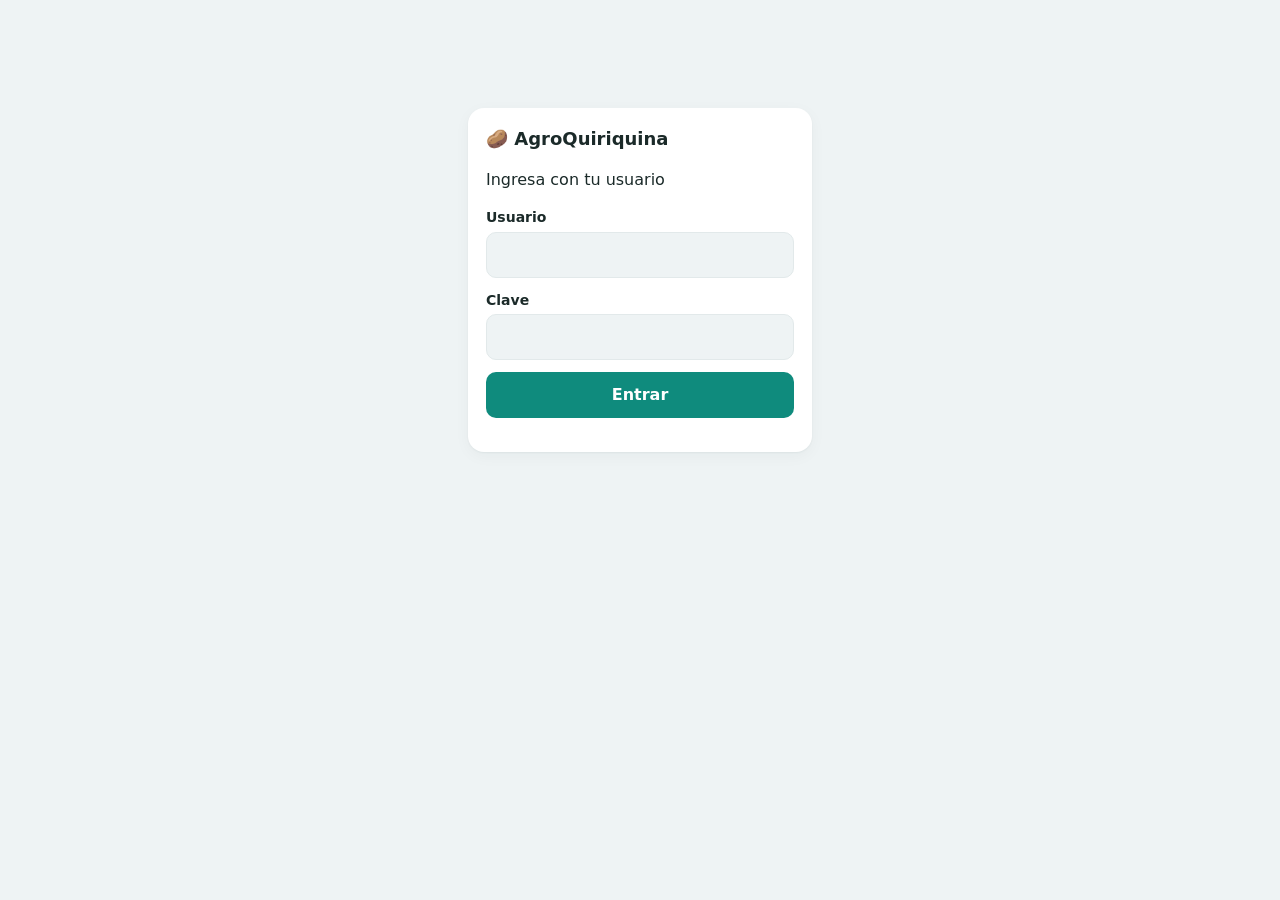
==== frontend/index.html @ 07c1f471 "feat: sube prototipo inicial de la app" ====
<!doctype html><html lang="es"><head><meta charset="utf-8">
<meta name="viewport" content="width=device-width,initial-scale=1"><meta name="theme-color" content="#0f8b7d">
<link rel="manifest" href="/manifest.json"><title>AgroQuiriquina</title>
<style>
:root{--ink:#1b2a29;--mut:#66787a;--bg:#eef3f4;--card:#fff;--ac:#0f8b7d;--ac2:#e0f2f0;--line:#e2e9ea;--warn:#b45309;--warn2:#fff3e0;--err:#c62828;--err2:#fdecec;--ok:#0f766e;--ok2:#e0f2f0;--sh:0 1px 2px #1b2a290d,0 4px 16px #1b2a290a}
@media(prefers-color-scheme:dark){:root{--ink:#e6efee;--mut:#93a5a6;--bg:#0f1819;--card:#172324;--ac:#2fb5a5;--ac2:#173a38;--line:#253637;--warn:#f0b35a;--warn2:#3a2c14;--err:#ff8a80;--err2:#3b1c1c;--ok:#5fd4c6;--ok2:#173a38;--sh:none}}
*{box-sizing:border-box}body{margin:0;font:16px/1.45 system-ui,-apple-system,"Segoe UI",Roboto,sans-serif;background:var(--bg);color:var(--ink)}
:focus-visible{outline:3px solid var(--ac);outline-offset:2px}small{color:var(--mut)}h2{margin:0 0 4px;font-size:18px;font-weight:650}
.shell{display:flex;min-height:100vh}.cont{flex:1;min-width:0}
.side{position:fixed;z-index:5;left:0;right:0;bottom:0;background:var(--card);border-top:1px solid var(--line);display:flex}
.brand{display:none}.side nav{display:flex;flex:1}
.side nav a{flex:1;text-align:center;padding:8px 2px 6px;color:var(--mut);text-decoration:none;font-size:11px;min-height:56px}
.side nav a b{display:block;font-size:22px;font-weight:400;line-height:1.2}.side nav a.on{color:var(--ac);font-weight:650}
.top{position:sticky;top:0;z-index:4;display:flex;align-items:center;gap:10px;padding:12px 16px;background:var(--bg)}
#crumb{flex:1;color:var(--mut);font-size:14px;min-width:0;overflow:hidden;text-overflow:ellipsis;white-space:nowrap}#crumb b{color:var(--ink);font-weight:650}
#st{font-size:13px;padding:7px 12px;border-radius:99px;background:var(--card);border:1px solid var(--line);cursor:pointer;white-space:nowrap}
main{padding:4px 16px 96px;max-width:1120px;margin:auto}main.lg{max-width:400px;padding-top:12vh}
.card{background:var(--card);border-radius:16px;padding:18px;margin:0 0 16px;box-shadow:var(--sh)}
label{display:block;margin:12px 0 4px;font-weight:600;font-size:14px}
input,select{width:100%;min-height:46px;padding:10px 12px;font:inherit;color:var(--ink);border:1px solid var(--line);border-radius:10px;background:var(--bg)}
.btn{display:block;width:100%;margin:12px 0 0;min-height:46px;padding:11px 16px;font:inherit;font-weight:650;color:#fff;background:var(--ac);border:0;border-radius:10px;text-align:center;text-decoration:none;cursor:pointer}
.btn.sec{background:var(--ac2);color:var(--ac)}.btn.red{background:var(--err)}.btn.sm{display:inline-block;width:auto;min-height:38px;padding:7px 14px;margin:4px 4px 0 0;font-size:14px}
.row{display:grid;grid-template-columns:1fr 1fr;gap:10px}
.li{display:flex;justify-content:space-between;align-items:center;gap:8px;padding:12px 0;border-bottom:1px solid var(--line)}.li:last-child{border:0}
.bd{display:inline-block;font-size:12px;font-weight:600;padding:3px 10px;border-radius:99px;background:var(--warn2);color:var(--warn);white-space:nowrap}.bd.ok{background:var(--ok2);color:var(--ok)}.bd.no{background:var(--err2);color:var(--err)}
.tot{font-size:28px;font-weight:750;margin:8px 0 0}details summary{cursor:pointer;min-height:28px}
.tiles{display:grid;grid-template-columns:repeat(2,1fr);gap:12px;margin-bottom:16px}
.tile{display:flex;flex-direction:column;gap:10px;padding:14px;border-radius:16px;background:var(--card);box-shadow:var(--sh);color:var(--ink);text-decoration:none;font-weight:600;font-size:15px;min-height:104px}
.tile i{font-style:normal;font-size:22px;width:42px;height:42px;border-radius:12px;display:grid;place-items:center;background:hsl(var(--h) 55% 92%)}
@media(prefers-color-scheme:dark){.tile i{background:hsl(var(--h) 30% 22%)}}
.kpis{display:grid;grid-template-columns:repeat(2,1fr);gap:12px;margin-bottom:16px}.kpi{padding:14px 16px;border-radius:16px;background:var(--card);box-shadow:var(--sh)}
.kpi span{display:block;font-size:13px;color:var(--mut)}.kpi b{font-size:22px;font-weight:700}
.cols{display:grid;gap:16px}.cols>.card{margin:0}
.ph{display:flex;align-items:flex-start;justify-content:space-between;gap:8px;margin-bottom:10px}.ph .btn{margin:0}
.ring{display:block;margin:6px auto;width:150px;height:150px}.ring text{font:700 28px system-ui;fill:var(--ink)}
.who{display:flex;align-items:center;gap:12px;min-width:0}.who small{display:block}.who b{font-weight:600}
.av{font-style:normal;flex:none;width:38px;height:38px;border-radius:50%;display:grid;place-items:center;font-size:13px;font-weight:700;background:var(--ac2);color:var(--ac)}
.th,.tr{display:grid;grid-template-columns:minmax(0,1fr) 120px 150px;gap:12px;align-items:center;padding:12px 0;border-bottom:1px solid var(--line)}
.th{font-size:13px;color:var(--mut);padding-top:0}.tr:last-child{border:0}.num{font-weight:650;font-variant-numeric:tabular-nums}
.chips{display:flex;gap:8px;flex-wrap:wrap;margin:0 0 14px}.chip{padding:8px 14px;border-radius:99px;background:var(--card);border:1px solid var(--line);font:inherit;font-size:14px;color:var(--ink);cursor:pointer;min-height:38px}.chip.on{background:var(--ac);border-color:var(--ac);color:#fff}
.li.bar{flex-wrap:wrap}.pb{flex:0 0 100%;height:6px;border-radius:9px;background:var(--line);overflow:hidden}.pb u{display:block;height:100%;background:var(--ac)}.pb.lo u{background:var(--err)}
#toast{display:none;position:fixed;left:50%;bottom:80px;transform:translateX(-50%);background:#1b2a29;color:#fff;padding:12px 18px;border-radius:12px;z-index:9;max-width:90%}
@media(max-width:640px){.th{display:none}.tr{grid-template-columns:1fr auto}.tr>:nth-child(3){grid-column:1/-1}}
@media(min-width:900px){.side{top:0;right:auto;bottom:0;width:208px;flex-direction:column;border:0;border-right:1px solid var(--line);padding:18px 12px}
.brand{display:block;font-weight:750;font-size:18px;padding:4px 10px 18px}.side nav{flex:none;flex-direction:column;gap:4px}
.side nav a{flex:none;display:flex;align-items:center;gap:12px;text-align:left;font-size:15px;padding:10px 12px;border-radius:10px;min-height:44px}
.side nav a b{display:inline;font-size:18px;width:24px;text-align:center}.side nav a.on{background:var(--ac2)}
.cont{margin-left:208px}main{padding:4px 28px 32px}.top{padding:16px 28px}
.tiles{grid-template-columns:repeat(6,1fr)}.tile{min-height:110px}.kpis{grid-template-columns:repeat(4,1fr)}
.cols{grid-template-columns:minmax(260px,1fr) 2fr}#toast{bottom:28px}}
</style></head><body><div id="app"></div><div id="toast"></div>

<script>
const $=s=>document.querySelector(s),esc=s=>String(s??'').replace(/[&<>"']/g,c=>({'&':'&amp;','<':'&lt;','>':'&gt;','"':'&quot;',"'":'&#39;'}[c]));
const money=n=>new Intl.NumberFormat('es-CL',{style:'currency',currency:'CLP',maximumFractionDigits:0}).format(Number(n)||0);
const ls={get(k,d){try{const v=localStorage.getItem('aq_'+k);return v?JSON.parse(v):d}catch(e){return d}},
 set(k,v){try{localStorage.setItem('aq_'+k,JSON.stringify(v))}catch(e){toast('⚠ Almacenamiento lleno')}},del(k){try{localStorage.removeItem('aq_'+k)}catch(e){}}};
const uuid=()=>{const b=crypto.getRandomValues(new Uint8Array(16));b[6]=b[6]&15|64;b[8]=b[8]&63|128;const h=[...b].map(x=>x.toString(16).padStart(2,'0')).join('');return`${h.slice(0,8)}-${h.slice(8,12)}-${h.slice(12,16)}-${h.slice(16,20)}-${h.slice(20)}`};
const rutOk=r=>{r=r.replace(/[.\-\s]/g,'').toUpperCase();if(!/^\d{6,8}[\dK]$/.test(r))return false;let s=0,m=2;for(const d of r.slice(0,-1).split('').reverse()){s+=d*m;m=m==7?2:m+1}const x=11-s%11;return r.slice(-1)===(x==11?'0':x==10?'K':String(x))};
const rutFmt=r=>{r=r.replace(/[.\-\s]/g,'').toUpperCase();return r.slice(0,-1)+'-'+r.slice(-1)};
const S={tok:ls.get('tok'),me:ls.get('me'),cat:ls.get('cat',{clientes:[],productos:[],trabajadores:[]}),q:ls.get('q',{clientes:[],ventas:[],desempenos:[]}),
 last:ls.get('last'),ventas:ls.get('ventas',[]),hist:ls.get('hist',[]),ins:ls.get('ins',[]),errs:ls.get('errs',{}),online:navigator.onLine};
const save=()=>{['cat','q','ventas','hist','ins','errs'].forEach(k=>ls.set(k,S[k]));ls.set('last',S.last)};
const pend=()=>S.q.clientes.length+S.q.ventas.length+S.q.desempenos.length;
const MENU=[['inicio','🏠','Inicio'],['ventas','🧾','Ventas',['ADMIN','VENDEDOR']],['clientes','👥','Clientes',['ADMIN','VENDEDOR']],['inventario','📦','Bodega'],
 ['terreno','🌱','Terreno',['ADMIN','SUPERVISOR']],['finanzas','💰','Finanzas',['ADMIN']],['nomina','👷','Nómina',['ADMIN']]];
const can=id=>{const m=MENU.find(x=>x[0]===id);return m&&(!m[3]||m[3].includes(S.me.rol))};
const main=h=>{$('main').innerHTML=h};
const toast=t=>{const e=$('#toast');e.textContent=t;e.style.display='block';clearTimeout(toast.t);toast.t=setTimeout(()=>e.style.display='none',3500)};
const opts=(a,f)=>a.map(x=>`<option value="${esc(x.id)}">${esc(f(x))}</option>`).join('');
const cn=id=>(S.cat.clientes.find(c=>c.id===id)||{}).nombre||'Cliente';
const tn=id=>(S.cat.trabajadores.find(c=>c.id===id)||{}).nombre||'Trabajador';
const offMsg=e=>e.status?esc(e.message):'📴 Esta pantalla necesita conexión a internet.';
const devId=()=>ls.get('dev')||(ls.set('dev',uuid().slice(0,8)),ls.get('dev'));
const today=()=>new Date(Date.now()-new Date().getTimezoneOffset()*6e4).toISOString().slice(0,10);

async function api(path,o={},retry=true){
 const ac=new AbortController(),tm=setTimeout(()=>ac.abort(),12000);
 try{const r=await fetch('/api/v1'+path,{...o,signal:ac.signal,headers:{'Content-Type':'application/json',...(S.tok?{Authorization:'Bearer '+S.tok.access}:{})},body:o.body&&JSON.stringify(o.body)});
  if(r.status===401&&retry&&S.tok?.refresh){const rr=await fetch('/api/v1/auth/token/refresh/',{method:'POST',headers:{'Content-Type':'application/json'},body:JSON.stringify({refresh:S.tok.refresh})});
   if(rr.ok){S.tok.access=(await rr.json()).access;ls.set('tok',S.tok);return api(path,o,false)}logout(true);throw new Error('Sesión vencida')}
  const d=await r.json().catch(()=>null);
  if(!r.ok){const e=new Error(r.status===403?'Sin permiso para esto':d?JSON.stringify(d):'Error '+r.status);e.status=r.status;throw e}
  return d}finally{clearTimeout(tm)}}

async function sync(show){
 if(S.busy||!S.tok)return;S.busy=1;stat();
 try{
  for(const k of['clientes','ventas','desempenos']){
   const items=S.q[k].slice(0,500);if(!items.length)continue;
   const d=await api(`/sync/${k}/bulk/`,{method:'POST',body:{[k]:items}});
   const ok=new Set(d.resultados.filter(r=>r.status!=='error').map(r=>r.id));
   d.resultados.filter(r=>r.status==='error').forEach(r=>{S.errs[r.id]=k+': '+Object.entries(r.errors||{}).map(([a,b])=>a+' '+JSON.stringify(b)).join('; ')});
   ok.forEach(id=>delete S.errs[id]);S.q[k]=S.q[k].filter(i=>!ok.has(i.id))}
  const c=await api('/sync/catalogo/');
  for(const k of['clientes','productos','trabajadores'])if(c[k])S.cat[k]=k==='clientes'?[...c[k],...S.q.clientes.filter(q=>!c[k].some(x=>x.id===q.id))]:c[k];
  S.last=Date.now();S.online=true;if(show)toast('✅ Sincronizado');
 }catch(e){if(e.name==='TypeError'||e.name==='AbortError'){S.online=false;if(show)toast('📴 Sin conexión: se enviará más tarde')}else if(show)toast('⚠ '+e.message)}
 finally{S.busy=0;save();stat();if(['inicio','ventas','inventario'].includes(route()))go()}}

const route=()=>location.hash.slice(2)||'inicio';
const stat=()=>{const e=$('#st');if(e)e.textContent=`${S.busy?'⏳':S.online?'🟢':'🔴'} ${pend()?pend()+' pendiente(s)':S.online?'En línea':'Sin conexión'}`};
function logout(force){if(!force&&pend()&&!confirm('Hay datos sin enviar. Se conservarán en este teléfono. ¿Cerrar sesión?'))return;
 ls.del('tok');ls.del('me');S.tok=S.me=null;location.hash='';login()}

function login(msg){
 $('#app').innerHTML=`<main class="lg"><div class="card"><h2>🥔 AgroQuiriquina</h2><p>Ingresa con tu usuario</p>
 <label>Usuario</label><input id="u" autocapitalize="none" autocomplete="username"><label>Clave</label><input id="p" type="password" autocomplete="current-password">
 <button class="btn" id="go">Entrar</button><p id="em" style="color:#c62828">${esc(msg||'')}</p></div></main>`;
 $('#go').onclick=async()=>{try{
  const r=await fetch('/api/v1/auth/token/',{method:'POST',headers:{'Content-Type':'application/json'},body:JSON.stringify({username:$('#u').value.trim(),password:$('#p').value})});
  if(!r.ok)throw new Error(r.status===401?'Usuario o clave incorrectos':'Error '+r.status);
  S.tok=await r.json();ls.set('tok',S.tok);S.me=await api('/me/');ls.set('me',S.me);start()}catch(e){$('#em').textContent=e.name==='TypeError'?'📴 Necesitas conexión para entrar la primera vez':e.message}}}

function start(){
 $('#app').innerHTML=`<div class="shell"><aside class="side"><div class="brand">🥔 AgroQuiriquina</div><nav>${MENU.filter(m=>can(m[0])).map(m=>`<a href="#/${m[0]}" data-n="${m[0]}"><b>${m[1]}</b><span>${m[2]}</span></a>`).join('')}</nav></aside>
 <div class="cont"><header class="top"><div id="crumb"></div><span id="st" data-a="sync" role="button" tabindex="0"></span><button class="btn sm sec" data-a="logout" style="margin:0">Salir</button></header><main></main></div></div>`;
 stat();go();sync(false)}

const ini=n=>String(n||'?').trim().split(/\s+/).slice(0,2).map(w=>w[0]).join('').toUpperCase();
const vtot=v=>v.detalles.reduce((s,d)=>s+d.cantidad*d.precio_unitario,0);
const BD={env:['⏳ Por enviar',''],pag:['Pagada','ok'],par:['Abono',''],cob:['Por cobrar',''],anu:['Anulada','no']};
const allV=()=>{const q=new Set(S.q.ventas.map(v=>v.id));
 return[...S.q.ventas.slice().reverse().map(v=>({c:cn(v.cliente),f:v.fecha,t:vtot(v),e:'env'})),
 ...S.ventas.filter(v=>!q.has(v.id)).map(v=>({c:cn(v.cliente),f:v.fecha,t:Number(v.total),e:v.estado==='ANULADA'?'anu':v.estado_pago==='PAGADO'?'pag':v.estado_pago==='PARCIAL'?'par':'cob',r:v.requiere_revision}))]};
const vrow=v=>`<div class="tr"><span class="who"><i class="av">${ini(v.c)}</i><span><b>${esc(v.c)}</b><small>${new Date(v.f).toLocaleString('es-CL',{dateStyle:'medium',timeStyle:'short'})}</small></span></span>
 <span class="num">${money(v.t)}</span><span><span class="bd ${BD[v.e][1]}">${BD[v.e][0]}</span>${v.r?' <span class="bd no">Revisar stock</span>':''}</span></div>`;
const vhead='<div class="th"><span>Cliente</span><span>Total</span><span>Estado</span></div>';
const low=p=>Number(p.cantidad_disponible)<=Number(p.stock_minimo);
const ring=p=>`<svg class="ring" viewBox="0 0 120 120" role="img" aria-label="${p}% del stock en buen nivel"><circle cx="60" cy="60" r="52" fill="none" stroke="var(--line)" stroke-width="10"/>
 <circle cx="60" cy="60" r="52" fill="none" stroke="var(--ac)" stroke-width="10" stroke-linecap="round" stroke-dasharray="${(3.267*p).toFixed(1)} 400" transform="rotate(-90 60 60)"/><text x="60" y="69" text-anchor="middle">${p}%</text></svg>`;


function go(){const r=route(),v=V[r]||V.inicio,id=r==='nueva-venta'?'ventas':r;
 document.querySelectorAll('nav a').forEach(a=>a.classList.toggle('on',a.dataset.n===id));
 if(r!=='inicio'&&!can(id)){location.hash='#/inicio';return}
 $('#crumb').innerHTML='AgroQuiriquina / <b>'+(r==='nueva-venta'?'Nueva venta':(MENU.find(m=>m[0]===id)||[])[2]||'Inicio')+'</b>';scrollTo(0,0);v()}

const A={sync:()=>sync(true),fv:d=>{V.fl=d.f;V.ventas()},logout:()=>logout(),
 rm:d=>{L.splice(d.i,1);lines()},
 desc:()=>{Object.keys(S.errs).forEach(id=>['clientes','ventas','desempenos'].forEach(k=>S.q[k]=S.q[k].filter(i=>i.id!==id)));S.errs={};save();stat();go()},
 rem:async d=>{try{await api(`/remuneraciones/${d.id}/${d.op}/`,{method:'POST'});V.nomina()}catch(e){toast(e.message)}}};
document.addEventListener('click',e=>{const t=e.target.closest('[data-a]');if(t)A[t.dataset.a]?.(t.dataset)});
addEventListener('hashchange',()=>S.me&&go());
addEventListener('online',()=>{S.online=true;stat();sync(false)});addEventListener('offline',()=>{S.online=false;stat()});
setInterval(()=>{if(S.tok&&pend()&&navigator.onLine)sync(false)},60000);

const V={};
V.inicio=()=>{const n=Object.keys(S.errs).length,P=S.cat.productos,bajos=P.filter(low).length,pct=P.length?Math.round(100*(P.length-bajos)/P.length):100,
 V_=allV(),hoy=V_.filter(v=>v.e!=='anu'&&String(v.f).slice(0,10)===today()).reduce((s,v)=>s+v.t,0),cob=V_.filter(v=>v.e==='cob'||v.e==='par').length,
 acts=[['nueva-venta','🧾','Nueva venta','ventas',150],['terreno','🌱','Registrar trabajo','terreno',130],['inventario','📦','Ver stock','inventario',35],['clientes','👥','Clientes','clientes',210],['finanzas','💰','Por cobrar','finanzas',45],['nomina','👷','Nómina','nomina',270]].filter(a=>can(a[3])),
 kp=[[can('ventas')&&['Vendido hoy',money(hoy)],can('ventas')&&['Ventas por cobrar',cob],['Por enviar',pend()],['Productos con stock bajo',bajos]]].flat().filter(Boolean);
 main(`${n?`<div class="card"><h2>⚠ ${n} registro(s) con error</h2>${Object.values(S.errs).slice(0,3).map(e=>`<p><small>${esc(e)}</small></p>`).join('')}<button class="btn red sm" data-a="desc">Descartar los que tienen error</button></div>`:''}
 <div class="tiles">${acts.map(a=>`<a class="tile" href="#/${a[0]}" style="--h:${a[4]}"><i>${a[1]}</i>${a[2]}</a>`).join('')}</div>
 <div class="kpis">${kp.map(k=>`<div class="kpi"><span>${k[0]}</span><b>${k[1]}</b></div>`).join('')}</div>
 <div class="cols"><section class="card"><div class="ph"><div><h2>Estado de la bodega</h2><small>${bajos?bajos+' producto(s) bajo el mínimo':'Todo el stock en buen nivel'}</small></div></div>${ring(pct)}
  <p style="text-align:center"><small>Última sincronización:<br>${S.last?new Date(S.last).toLocaleString('es-CL'):'nunca'}</small></p><button class="btn" data-a="sync">🔄 Sincronizar ahora</button></section>
 <section class="card">${can('ventas')?`<div class="ph"><div><h2>Ventas recientes</h2><small>${V_.length} registradas en este equipo</small></div><a class="btn sm" href="#/nueva-venta">Nueva venta</a></div>${vhead}${V_.slice(0,6).map(vrow).join('')||'<p><small>Aún no hay ventas. Registra la primera.</small></p>'}<a class="btn sm sec" href="#/ventas">Ver todas</a>`
 :`<div class="ph"><div><h2>Trabajo registrado</h2><small>Últimos registros de terreno</small></div><a class="btn sm" href="#/terreno">Registrar trabajo</a></div>${S.hist.slice(0,6).map(h=>`<div class="li"><span class="who"><i class="av">${ini(h.n)}</i><span><b>${esc(h.n)}</b><small>${esc(h.l)} · ${h.c} ${esc(h.u)} · ${h.f}</small></span></span>${S.q.desempenos.some(q=>q.id===h.id)?'<span class="bd">⏳ Por enviar</span>':'<span class="bd ok">Enviado</span>'}</div>`).join('')||'<p><small>Aún no hay registros.</small></p>'}`}</section></div>`)};

V.ventas=()=>{const f=V.fl||'todas',q=(V.q||'').toLowerCase(),F={todas:()=>1,cobrar:v=>v.e==='cob'||v.e==='par',enviar:v=>v.e==='env'},
 L_=allV().filter(F[f]).filter(v=>v.c.toLowerCase().includes(q));
 main(`<div class="card"><div class="ph"><div><h2>Ventas</h2><small>${L_.length} resultado(s)</small></div><a class="btn sm" href="#/nueva-venta">Nueva venta</a></div>
 <div class="chips">${[['todas','Todas'],['cobrar','Por cobrar'],['enviar','Por enviar']].map(c=>`<button class="chip ${f===c[0]?'on':''}" data-a="fv" data-f="${c[0]}">${c[1]}</button>`).join('')}</div>
 <input id="bq" placeholder="Buscar por cliente" value="${esc(V.q||'')}" style="margin-bottom:12px">${vhead}${L_.map(vrow).join('')||'<p><small>No hay ventas con este filtro.</small></p>'}</div>`);
 $('#bq').oninput=e=>{V.q=e.target.value;const p=e.target.selectionStart;V.ventas();$('#bq').focus();$('#bq').setSelectionRange(p,p)};
 if(S.online&&route()==='ventas'&&!S.busy&&(!V.t||Date.now()-V.t>2e4)){V.t=Date.now();api('/ventas/?limit=40').then(d=>{S.ventas=d.results;save();if(route()==='ventas')V.ventas()}).catch(()=>{})}};



let L=[];
const lines=()=>{const t=L.reduce((s,l)=>s+l.cantidad*l.precio_unitario,0);
 $('#lines').innerHTML=L.length?L.map((l,i)=>`<div class="li"><span>${esc(l.nombre)}<br><small>${l.cantidad} × ${money(l.precio_unitario)}</small></span><span><b>${money(l.cantidad*l.precio_unitario)}</b> <button class="btn sm red" data-a="rm" data-i="${i}">✖</button></span></div>`).join('')+`<p class="tot">Total: ${money(t)}</p>`:'<small>Agrega al menos un producto</small>'};
V['nueva-venta']=()=>{L=[];const P=S.cat.productos,C=S.cat.clientes;
 main(`<div class="card"><h2>Nueva venta</h2><label>Cliente</label><select id="cl">${opts(C,c=>c.nombre)}</select><small><a href="#/clientes">¿Cliente nuevo? Créalo aquí</a></small>
 <label>Producto</label><select id="pr">${opts(P,p=>`${p.nombre} (${Number(p.cantidad_disponible)} ${p.unidad_medida})`)}</select>
 <div class="row"><div><label>Cantidad</label><input id="qt" type="number" inputmode="decimal" min="0" step="any"></div><div><label>Precio c/u</label><input id="pu" type="number" inputmode="numeric"></div></div>
 <button class="btn sec" id="add">➕ Agregar producto</button></div>
 <div class="card" id="lines"></div>
 <div class="card"><label>Forma de pago</label><select id="pg"><option value="P">Pagado ahora</option><option value="C">A crédito (queda por cobrar)</option></select>
 <div id="cr" hidden><label>Vence el</label><input id="ven" type="date"></div>
 <label><input id="dp" type="checkbox" style="width:auto"> Programar despacho</label>
 <div id="dpx" hidden><label>Fecha</label><input id="df" type="date" value="${today()}"><label>Dirección</label><input id="dd"><label>Comuna</label><input id="dc"></div></div>
 <button class="btn" id="ok">✅ Guardar venta</button>`);
 const setP=()=>{const p=P.find(x=>x.id===$('#pr').value);$('#pu').value=p?Math.round(p.precio_referencia):''};setP();lines();
 $('#pr').onchange=setP;$('#pg').onchange=e=>$('#cr').hidden=e.target.value!=='C';$('#dp').onchange=e=>$('#dpx').hidden=!e.target.checked;
 $('#add').onclick=()=>{const p=P.find(x=>x.id===$('#pr').value),q=parseFloat($('#qt').value),pu=parseFloat($('#pu').value);
  if(!p||!(q>0)||!(pu>=0))return toast('Indica producto, cantidad y precio');L.push({producto:p.id,nombre:p.nombre,cantidad:q,precio_unitario:pu});$('#qt').value='';lines()};
 $('#ok').onclick=()=>{const cl=$('#cl').value;if(!cl)return toast('Elige un cliente');if(!L.length)return toast('Agrega productos');
  const t=Math.round(L.reduce((s,l)=>s+l.cantidad*l.precio_unitario,0)),cred=$('#pg').value==='C';
  if($('#dp').checked&&!$('#dd').value.trim())return toast('Indica la dirección de despacho');
  const v={id:uuid(),cliente:cl,fecha:new Date().toISOString(),device_id:devId(),
   detalles:L.map(l=>({id:uuid(),producto:l.producto,cantidad:String(l.cantidad),precio_unitario:Math.round(l.precio_unitario)})),
   pagos:[cred?{id:uuid(),monto:t,estado:'PENDIENTE',metodo:'CREDITO',fecha_vencimiento:$('#ven').value||undefined}:{id:uuid(),monto:t,estado:'PAGADO',metodo:'EFECTIVO'}]};
  if($('#dp').checked)v.despacho={id:uuid(),fecha:$('#df').value,direccion:$('#dd').value.trim(),comuna:$('#dc').value.trim()};
  S.q.ventas.push(v);L.forEach(l=>{const p=P.find(x=>x.id===l.producto);if(p)p.cantidad_disponible=String(Math.max(0,Number(p.cantidad_disponible)-l.cantidad))});
  save();stat();toast('✅ Venta guardada'+(S.online?'':' (se enviará al tener conexión)'));location.hash='#/ventas';sync(false)}};

V.clientes=()=>{
 const draw=f=>{$('#cls').innerHTML=S.cat.clientes.filter(c=>(c.nombre+c.rut).toLowerCase().includes(f.toLowerCase())).map(c=>`<div class="li"><span class="who"><i class="av">${ini(c.nombre)}</i><span>${esc(c.nombre)}<br><small>${esc(c.rut)} ${esc(c.telefono||'')}</small></span></span>${S.q.clientes.some(q=>q.id===c.id)?'<span class="bd">⏳ por enviar</span>':''}</div>`).join('')||'<small>Sin resultados</small>'};
 main(`<details class="card"><summary><b>➕ Nuevo cliente</b></summary><label>Nombre</label><input id="n"><label>RUT</label><input id="r" placeholder="12.345.678-5"><label>Teléfono</label><input id="t" type="tel"><label>Comuna</label><input id="c">
 <button class="btn" id="ok">Guardar cliente</button></details>
 <div class="card"><h2>Clientes</h2><input id="f" placeholder="🔍 Buscar por nombre o RUT"><div id="cls"></div></div>`);draw('');
 $('#f').oninput=e=>draw(e.target.value);
 $('#ok').onclick=()=>{const n=$('#n').value.trim(),r=$('#r').value;if(!n)return toast('Falta el nombre');if(!rutOk(r))return toast('RUT inválido, revísalo');
  const c={id:uuid(),rut:rutFmt(r),nombre:n,telefono:$('#t').value.trim(),comuna:$('#c').value.trim()};
  S.q.clientes.push(c);S.cat.clientes.push(c);save();stat();toast('✅ Cliente guardado');V.clientes();sync(false)}};

V.inventario=()=>{
 const ci=can('terreno');
 main(`<div class="card"><h2>Stock de productos</h2>${(mx=>S.cat.productos.map(p=>`<div class="li bar"><span>${esc(p.nombre)}</span><span><b>${Number(p.cantidad_disponible)}</b> ${esc(p.unidad_medida)} ${low(p)?'<span class="bd no">Stock bajo</span>':''}</span><i class="pb ${low(p)?'lo':''}"><u style="width:${Math.min(100,Math.round(100*Number(p.cantidad_disponible)/mx))}%"></u></i></div>`).join(''))(Math.max(1,...S.cat.productos.map(p=>Number(p.cantidad_disponible))))||'<small>Sin datos. Sincroniza con conexión.</small>'}</div>
 ${ci?`<div class="card"><h2>Insumos por hectárea</h2><label>Insumo</label><select id="in">${opts(S.ins,i=>`${i.nombre} (${Number(i.cantidad_disponible)} ${i.unidad_medida})`)}</select>
 <label>Hectáreas</label><input id="ha" type="number" inputmode="decimal" step="any"><button class="btn" id="calc">Calcular</button><p id="res"></p></div>`:''}`);
 if(ci){$('#calc').onclick=()=>{const i=S.ins.find(x=>x.id===$('#in').value),h=parseFloat($('#ha').value);if(!i||!(h>0))return toast('Elige insumo e indica hectáreas');
  const need=i.dosis_por_hectarea*h,have=Number(i.cantidad_disponible);
  $('#res').innerHTML=`Necesitas <b>${need.toFixed(1)} ${esc(i.unidad_medida)}</b>. Tienes ${have}.<br>${have>=need?'✅ Alcanza':'❌ Faltan <b>'+(need-have).toFixed(1)+'</b>'}`}}
 if(S.online&&!S.busy&&!V.l){V.l=1;Promise.all([api('/productos/?limit=500').then(d=>S.cat.productos=d.results),ci?api('/insumos/?limit=200').then(d=>S.ins=d.results):0])
  .then(()=>{save();V.l=0;if(route()==='inventario')V.inventario();V.l=1;setTimeout(()=>V.l=0,5000)}).catch(()=>V.l=0)}};

const T={COSECHA_PAPA:['Cosecha de papa','SACO'],ENSACADO:['Ensacado','SACO'],SIEMBRA:['Siembra','JORNADA'],CARGA:['Carga / estiba','SACO'],JORNAL:['Jornal diario','JORNADA'],OTRA:['Otra labor','JORNADA']};
V.terreno=()=>{
 main(`<div class="card"><h2>Registrar trabajo del día</h2><label>Trabajador</label><select id="tr">${opts(S.cat.trabajadores,t=>t.nombre)}</select>
 <label>Labor</label><select id="lb">${Object.entries(T).map(([k,v])=>`<option value="${k}">${v[0]}</option>`).join('')}</select>
 <div class="row"><div><label>Cantidad</label><input id="ct" type="number" inputmode="decimal" step="any"></div><div><label>Unidad</label><select id="un"><option value="SACO">Sacos</option><option value="KG">Kilos</option><option value="JORNADA">Jornadas</option></select></div></div>
 <label>Pago por unidad ($)</label><input id="tf" type="number" inputmode="numeric" placeholder="Vacío = tarifa diaria del trabajador"><label>Fecha</label><input id="fe" type="date" value="${today()}">
 <button class="btn" id="ok">✅ Guardar registro</button></div>
 <div class="card"><h2>Últimos registros</h2>${S.hist.map(h=>`<div class="li"><span>${esc(h.n)}<br><small>${esc(h.l)} · ${h.c} ${esc(h.u)} · ${h.f}</small></span>${S.q.desempenos.some(q=>q.id===h.id)?'<span class="bd">⏳ por enviar</span>':'<span class="bd ok">✔</span>'}</div>`).join('')||'<small>Sin registros</small>'}</div>`);
 $('#lb').onchange=e=>$('#un').value=T[e.target.value][1];$('#un').value=T.COSECHA_PAPA[1];
 $('#ok').onclick=()=>{const tr=$('#tr').value,c=parseFloat($('#ct').value);if(!tr)return toast('Elige un trabajador');if(!(c>0))return toast('Indica la cantidad');
  const d={id:uuid(),trabajador:tr,fecha:$('#fe').value,labor:$('#lb').value,cantidad:String(c),unidad:$('#un').value,device_id:devId()};
  if($('#tf').value)d.tarifa_unitaria=String(parseFloat($('#tf').value));
  S.q.desempenos.push(d);S.hist=[{id:d.id,n:tn(tr),l:T[d.labor][0],c,u:d.unidad,f:d.fecha},...S.hist].slice(0,15);save();stat();
  toast('✅ Registro guardado');V.terreno();sync(false)}};

V.finanzas=async()=>{main('<div class="card">Cargando…</div>');
 try{const[a,b]=await Promise.all([api('/finanzas/cuentas-por-cobrar/'),api('/finanzas/rentabilidad/')]);
  main(`<div class="card"><h2>Resumen del mes</h2><div class="li"><span>Ventas</span><b>${money(b.ventas_totales)}</b></div><div class="li"><span>Cobrado</span><b>${money(b.cobrado)}</b></div>
  <div class="li"><span>Por cobrar</span><b>${money(b.por_cobrar)}</b></div><div class="li"><span>Nómina</span><b>${money(b.costo_nomina)}</b></div><div class="li"><span>Margen estimado</span><b>${money(b.margen_estimado)}</b></div><small>${esc(b.nota)}</small></div>
  <div class="card"><h2>Cuentas por cobrar: ${money(a.total_por_cobrar)}</h2>${a.clientes.map(c=>`<div class="li"><span>${esc(c.nombre)}<br><small>${c.ventas} venta(s)</small></span><b>${money(c.deuda)}</b></div>`).join('')||'<p>Nadie te debe 🎉</p>'}</div>`)
 }catch(e){main(`<div class="card">${offMsg(e)}</div>`)}};

V.nomina=async()=>{main('<div class="card">Cargando…</div>');
 try{const d=await api('/remuneraciones/?limit=30'),mes=today().slice(0,8);
  main(`<details class="card"><summary><b>➕ Calcular pago de un trabajador</b></summary><label>Trabajador</label><select id="tr">${opts(S.cat.trabajadores,t=>t.nombre)}</select>
  <div class="row"><div><label>Desde</label><input id="d1" type="date" value="${mes}01"></div><div><label>Hasta</label><input id="d2" type="date" value="${today()}"></div></div>
  <div class="row"><div><label>Bonos ($)</label><input id="bo" type="number" value="0"></div><div><label>Descuentos ($)</label><input id="de" type="number" value="0"></div></div>
  <button class="btn" id="ok">Calcular</button></details>
  <div class="card"><h2>Remuneraciones</h2>${d.results.map(r=>`<div class="li"><span>${esc(tn(r.trabajador))}<br><small>${r.periodo_inicio} → ${r.periodo_fin}</small><br>
  ${r.estado==='BORRADOR'?`<button class="btn sm" data-a="rem" data-id="${r.id}" data-op="aprobar">Aprobar</button>`:r.estado==='APROBADA'?`<button class="btn sm" data-a="rem" data-id="${r.id}" data-op="pagar">Marcar pagada</button>`:''}</span>
  <span style="text-align:right"><b>${money(r.total_liquido)}</b><br><span class="bd ${r.estado==='PAGADA'?'ok':''}">${esc(r.estado)}</span></span></div>`).join('')||'<small>Aún no hay remuneraciones</small>'}</div>`);
  $('#ok').onclick=async()=>{try{await api('/remuneraciones/',{method:'POST',body:{trabajador:$('#tr').value,periodo_inicio:$('#d1').value,periodo_fin:$('#d2').value,bonos:+$('#bo').value||0,descuentos:+$('#de').value||0}});toast('✅ Calculado');V.nomina()}catch(e){toast(e.message)}}
 }catch(e){main(`<div class="card">${offMsg(e)}</div>`)}};

if('serviceWorker'in navigator)navigator.serviceWorker.register('/sw.js').catch(()=>{});
S.tok&&S.me?start():login();
</script></body></html>
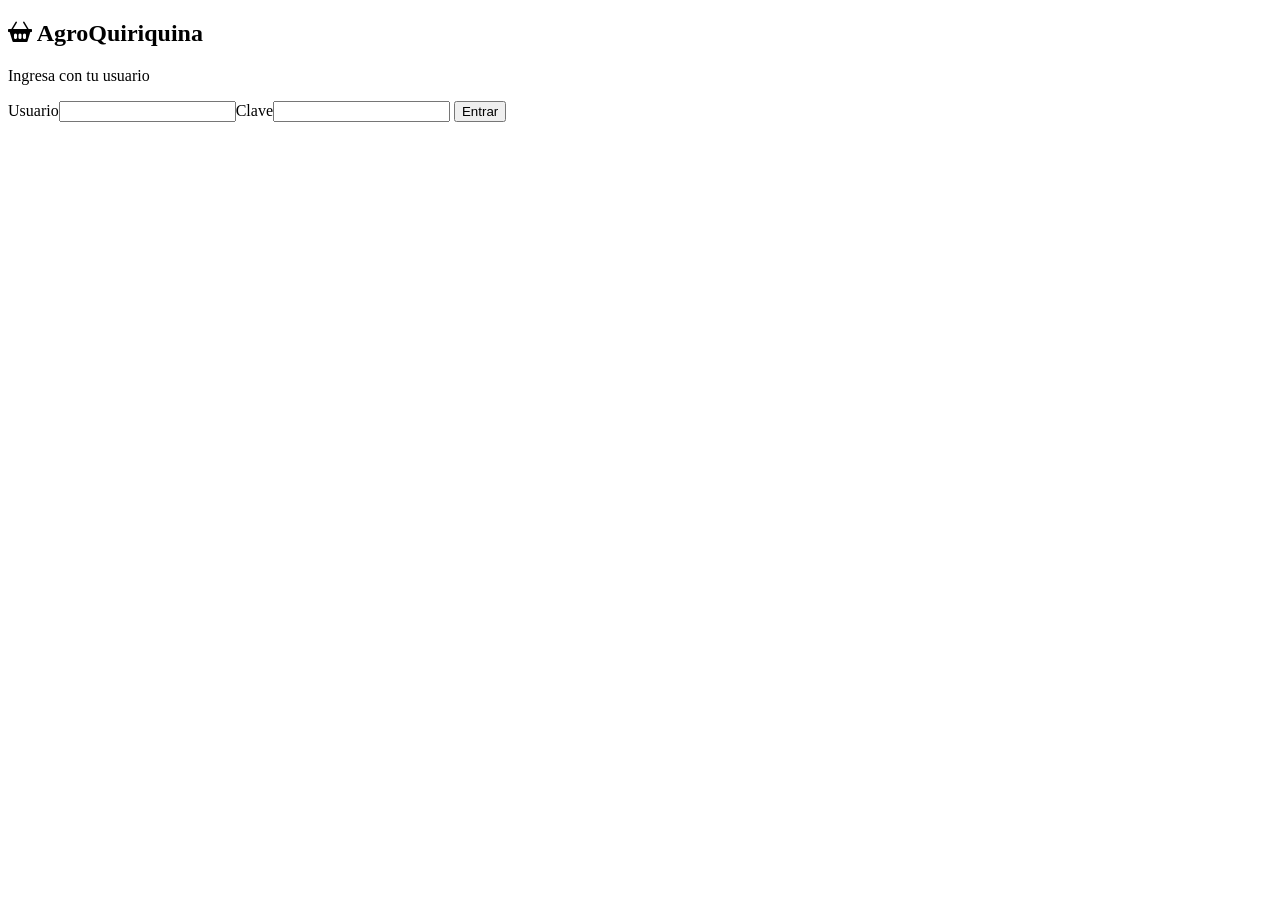
==== commit d61e5525: "modificación de iconos" ====
--- a/frontend/index.html
+++ b/frontend/index.html
@@ -1,145 +1,107 @@
-<!doctype html><html lang="es"><head><meta charset="utf-8">
-<meta name="viewport" content="width=device-width,initial-scale=1"><meta name="theme-color" content="#0f8b7d">
-<link rel="manifest" href="/manifest.json"><title>AgroQuiriquina</title>
-<style>
-:root{--ink:#1b2a29;--mut:#66787a;--bg:#eef3f4;--card:#fff;--ac:#0f8b7d;--ac2:#e0f2f0;--line:#e2e9ea;--warn:#b45309;--warn2:#fff3e0;--err:#c62828;--err2:#fdecec;--ok:#0f766e;--ok2:#e0f2f0;--sh:0 1px 2px #1b2a290d,0 4px 16px #1b2a290a}
-@media(prefers-color-scheme:dark){:root{--ink:#e6efee;--mut:#93a5a6;--bg:#0f1819;--card:#172324;--ac:#2fb5a5;--ac2:#173a38;--line:#253637;--warn:#f0b35a;--warn2:#3a2c14;--err:#ff8a80;--err2:#3b1c1c;--ok:#5fd4c6;--ok2:#173a38;--sh:none}}
-*{box-sizing:border-box}body{margin:0;font:16px/1.45 system-ui,-apple-system,"Segoe UI",Roboto,sans-serif;background:var(--bg);color:var(--ink)}
-:focus-visible{outline:3px solid var(--ac);outline-offset:2px}small{color:var(--mut)}h2{margin:0 0 4px;font-size:18px;font-weight:650}
-.shell{display:flex;min-height:100vh}.cont{flex:1;min-width:0}
-.side{position:fixed;z-index:5;left:0;right:0;bottom:0;background:var(--card);border-top:1px solid var(--line);display:flex}
-.brand{display:none}.side nav{display:flex;flex:1}
-.side nav a{flex:1;text-align:center;padding:8px 2px 6px;color:var(--mut);text-decoration:none;font-size:11px;min-height:56px}
-.side nav a b{display:block;font-size:22px;font-weight:400;line-height:1.2}.side nav a.on{color:var(--ac);font-weight:650}
-.top{position:sticky;top:0;z-index:4;display:flex;align-items:center;gap:10px;padding:12px 16px;background:var(--bg)}
-#crumb{flex:1;color:var(--mut);font-size:14px;min-width:0;overflow:hidden;text-overflow:ellipsis;white-space:nowrap}#crumb b{color:var(--ink);font-weight:650}
-#st{font-size:13px;padding:7px 12px;border-radius:99px;background:var(--card);border:1px solid var(--line);cursor:pointer;white-space:nowrap}
-main{padding:4px 16px 96px;max-width:1120px;margin:auto}main.lg{max-width:400px;padding-top:12vh}
-.card{background:var(--card);border-radius:16px;padding:18px;margin:0 0 16px;box-shadow:var(--sh)}
-label{display:block;margin:12px 0 4px;font-weight:600;font-size:14px}
-input,select{width:100%;min-height:46px;padding:10px 12px;font:inherit;color:var(--ink);border:1px solid var(--line);border-radius:10px;background:var(--bg)}
-.btn{display:block;width:100%;margin:12px 0 0;min-height:46px;padding:11px 16px;font:inherit;font-weight:650;color:#fff;background:var(--ac);border:0;border-radius:10px;text-align:center;text-decoration:none;cursor:pointer}
-.btn.sec{background:var(--ac2);color:var(--ac)}.btn.red{background:var(--err)}.btn.sm{display:inline-block;width:auto;min-height:38px;padding:7px 14px;margin:4px 4px 0 0;font-size:14px}
-.row{display:grid;grid-template-columns:1fr 1fr;gap:10px}
-.li{display:flex;justify-content:space-between;align-items:center;gap:8px;padding:12px 0;border-bottom:1px solid var(--line)}.li:last-child{border:0}
-.bd{display:inline-block;font-size:12px;font-weight:600;padding:3px 10px;border-radius:99px;background:var(--warn2);color:var(--warn);white-space:nowrap}.bd.ok{background:var(--ok2);color:var(--ok)}.bd.no{background:var(--err2);color:var(--err)}
-.tot{font-size:28px;font-weight:750;margin:8px 0 0}details summary{cursor:pointer;min-height:28px}
-.tiles{display:grid;grid-template-columns:repeat(2,1fr);gap:12px;margin-bottom:16px}
-.tile{display:flex;flex-direction:column;gap:10px;padding:14px;border-radius:16px;background:var(--card);box-shadow:var(--sh);color:var(--ink);text-decoration:none;font-weight:600;font-size:15px;min-height:104px}
-.tile i{font-style:normal;font-size:22px;width:42px;height:42px;border-radius:12px;display:grid;place-items:center;background:hsl(var(--h) 55% 92%)}
-@media(prefers-color-scheme:dark){.tile i{background:hsl(var(--h) 30% 22%)}}
-.kpis{display:grid;grid-template-columns:repeat(2,1fr);gap:12px;margin-bottom:16px}.kpi{padding:14px 16px;border-radius:16px;background:var(--card);box-shadow:var(--sh)}
-.kpi span{display:block;font-size:13px;color:var(--mut)}.kpi b{font-size:22px;font-weight:700}
-.cols{display:grid;gap:16px}.cols>.card{margin:0}
-.ph{display:flex;align-items:flex-start;justify-content:space-between;gap:8px;margin-bottom:10px}.ph .btn{margin:0}
-.ring{display:block;margin:6px auto;width:150px;height:150px}.ring text{font:700 28px system-ui;fill:var(--ink)}
-.who{display:flex;align-items:center;gap:12px;min-width:0}.who small{display:block}.who b{font-weight:600}
-.av{font-style:normal;flex:none;width:38px;height:38px;border-radius:50%;display:grid;place-items:center;font-size:13px;font-weight:700;background:var(--ac2);color:var(--ac)}
-.th,.tr{display:grid;grid-template-columns:minmax(0,1fr) 120px 150px;gap:12px;align-items:center;padding:12px 0;border-bottom:1px solid var(--line)}
-.th{font-size:13px;color:var(--mut);padding-top:0}.tr:last-child{border:0}.num{font-weight:650;font-variant-numeric:tabular-nums}
-.chips{display:flex;gap:8px;flex-wrap:wrap;margin:0 0 14px}.chip{padding:8px 14px;border-radius:99px;background:var(--card);border:1px solid var(--line);font:inherit;font-size:14px;color:var(--ink);cursor:pointer;min-height:38px}.chip.on{background:var(--ac);border-color:var(--ac);color:#fff}
-.li.bar{flex-wrap:wrap}.pb{flex:0 0 100%;height:6px;border-radius:9px;background:var(--line);overflow:hidden}.pb u{display:block;height:100%;background:var(--ac)}.pb.lo u{background:var(--err)}
-#toast{display:none;position:fixed;left:50%;bottom:80px;transform:translateX(-50%);background:#1b2a29;color:#fff;padding:12px 18px;border-radius:12px;z-index:9;max-width:90%}
-@media(max-width:640px){.th{display:none}.tr{grid-template-columns:1fr auto}.tr>:nth-child(3){grid-column:1/-1}}
-@media(min-width:900px){.side{top:0;right:auto;bottom:0;width:208px;flex-direction:column;border:0;border-right:1px solid var(--line);padding:18px 12px}
-.brand{display:block;font-weight:750;font-size:18px;padding:4px 10px 18px}.side nav{flex:none;flex-direction:column;gap:4px}
-.side nav a{flex:none;display:flex;align-items:center;gap:12px;text-align:left;font-size:15px;padding:10px 12px;border-radius:10px;min-height:44px}
-.side nav a b{display:inline;font-size:18px;width:24px;text-align:center}.side nav a.on{background:var(--ac2)}
-.cont{margin-left:208px}main{padding:4px 28px 32px}.top{padding:16px 28px}
-.tiles{grid-template-columns:repeat(6,1fr)}.tile{min-height:110px}.kpis{grid-template-columns:repeat(4,1fr)}
-.cols{grid-template-columns:minmax(260px,1fr) 2fr}#toast{bottom:28px}}
-</style></head><body><div id="app"></div><div id="toast"></div>
+<!doctype html>
+<html lang="es">
+<head>
+  <meta charset="utf-8">
+  <meta name="viewport" content="width=device-width,initial-scale=1">
+  <meta name="theme-color" content="#0f8b7d">
+  <link rel="manifest" href="/static/manifest.json">
+  <link rel="stylesheet" href="/static/css/style.css">
+  <link rel="stylesheet" href="https://cdn.jsdelivr.net/npm/bootstrap-icons@1.11.3/font/bootstrap-icons.css">
+  <title>AgroQuiriquina</title>
+</head>
+<body>
+  <div id="app"></div>
+  <div id="toast"></div>
 
 <script>
 const $=s=>document.querySelector(s),esc=s=>String(s??'').replace(/[&<>"']/g,c=>({'&':'&amp;','<':'&lt;','>':'&gt;','"':'&quot;',"'":'&#39;'}[c]));
 const money=n=>new Intl.NumberFormat('es-CL',{style:'currency',currency:'CLP',maximumFractionDigits:0}).format(Number(n)||0);
 const ls={get(k,d){try{const v=localStorage.getItem('aq_'+k);return v?JSON.parse(v):d}catch(e){return d}},
- set(k,v){try{localStorage.setItem('aq_'+k,JSON.stringify(v))}catch(e){toast('⚠ Almacenamiento lleno')}},del(k){try{localStorage.removeItem('aq_'+k)}catch(e){}}};
+set(k,v){try{localStorage.setItem('aq_'+k,JSON.stringify(v))}catch(e){toast('<i class="bi bi-exclamation-triangle"></i> Almacenamiento lleno')}},del(k){try{localStorage.removeItem('aq_'+k)}catch(e){}}};
 const uuid=()=>{const b=crypto.getRandomValues(new Uint8Array(16));b[6]=b[6]&15|64;b[8]=b[8]&63|128;const h=[...b].map(x=>x.toString(16).padStart(2,'0')).join('');return`${h.slice(0,8)}-${h.slice(8,12)}-${h.slice(12,16)}-${h.slice(16,20)}-${h.slice(20)}`};
 const rutOk=r=>{r=r.replace(/[.\-\s]/g,'').toUpperCase();if(!/^\d{6,8}[\dK]$/.test(r))return false;let s=0,m=2;for(const d of r.slice(0,-1).split('').reverse()){s+=d*m;m=m==7?2:m+1}const x=11-s%11;return r.slice(-1)===(x==11?'0':x==10?'K':String(x))};
 const rutFmt=r=>{r=r.replace(/[.\-\s]/g,'').toUpperCase();return r.slice(0,-1)+'-'+r.slice(-1)};
 const S={tok:ls.get('tok'),me:ls.get('me'),cat:ls.get('cat',{clientes:[],productos:[],trabajadores:[]}),q:ls.get('q',{clientes:[],ventas:[],desempenos:[]}),
- last:ls.get('last'),ventas:ls.get('ventas',[]),hist:ls.get('hist',[]),ins:ls.get('ins',[]),errs:ls.get('errs',{}),online:navigator.onLine};
+  last:ls.get('last'),ventas:ls.get('ventas',[]),hist:ls.get('hist',[]),ins:ls.get('ins',[]),errs:ls.get('errs',{}),online:navigator.onLine};
 const save=()=>{['cat','q','ventas','hist','ins','errs'].forEach(k=>ls.set(k,S[k]));ls.set('last',S.last)};
 const pend=()=>S.q.clientes.length+S.q.ventas.length+S.q.desempenos.length;
-const MENU=[['inicio','🏠','Inicio'],['ventas','🧾','Ventas',['ADMIN','VENDEDOR']],['clientes','👥','Clientes',['ADMIN','VENDEDOR']],['inventario','📦','Bodega'],
- ['terreno','🌱','Terreno',['ADMIN','SUPERVISOR']],['finanzas','💰','Finanzas',['ADMIN']],['nomina','👷','Nómina',['ADMIN']]];
+const MENU=[['inicio','<i class="bi bi-house"></i>','Inicio'],['ventas','<i class="bi bi-receipt"></i>','Ventas',['ADMIN','VENDEDOR']],['clientes','<i class="bi bi-people"></i>','Clientes',['ADMIN','VENDEDOR']],['inventario','<i class="bi bi-box-seam"></i>','Bodega'],
+  ['terreno','<i class="bi bi-tree"></i>','Terreno',['ADMIN','SUPERVISOR']],['finanzas','<i class="bi bi-cash-coin"></i>','Finanzas',['ADMIN']],['nomina','<i class="bi bi-person-lines-fill"></i>','Nómina',['ADMIN']]];
 const can=id=>{const m=MENU.find(x=>x[0]===id);return m&&(!m[3]||m[3].includes(S.me.rol))};
 const main=h=>{$('main').innerHTML=h};
-const toast=t=>{const e=$('#toast');e.textContent=t;e.style.display='block';clearTimeout(toast.t);toast.t=setTimeout(()=>e.style.display='none',3500)};
+const toast=t=>{const e=$('#toast');e.innerHTML=t;e.style.display='block';clearTimeout(toast.t);toast.t=setTimeout(()=>e.style.display='none',3500)};
 const opts=(a,f)=>a.map(x=>`<option value="${esc(x.id)}">${esc(f(x))}</option>`).join('');
 const cn=id=>(S.cat.clientes.find(c=>c.id===id)||{}).nombre||'Cliente';
 const tn=id=>(S.cat.trabajadores.find(c=>c.id===id)||{}).nombre||'Trabajador';
-const offMsg=e=>e.status?esc(e.message):'📴 Esta pantalla necesita conexión a internet.';
+const offMsg=e=>e.status?esc(e.message):'<i class="bi bi-wifi-off"></i> Esta pantalla necesita conexión a internet.';
 const devId=()=>ls.get('dev')||(ls.set('dev',uuid().slice(0,8)),ls.get('dev'));
 const today=()=>new Date(Date.now()-new Date().getTimezoneOffset()*6e4).toISOString().slice(0,10);
 
 async function api(path,o={},retry=true){
- const ac=new AbortController(),tm=setTimeout(()=>ac.abort(),12000);
- try{const r=await fetch('/api/v1'+path,{...o,signal:ac.signal,headers:{'Content-Type':'application/json',...(S.tok?{Authorization:'Bearer '+S.tok.access}:{})},body:o.body&&JSON.stringify(o.body)});
-  if(r.status===401&&retry&&S.tok?.refresh){const rr=await fetch('/api/v1/auth/token/refresh/',{method:'POST',headers:{'Content-Type':'application/json'},body:JSON.stringify({refresh:S.tok.refresh})});
-   if(rr.ok){S.tok.access=(await rr.json()).access;ls.set('tok',S.tok);return api(path,o,false)}logout(true);throw new Error('Sesión vencida')}
-  const d=await r.json().catch(()=>null);
-  if(!r.ok){const e=new Error(r.status===403?'Sin permiso para esto':d?JSON.stringify(d):'Error '+r.status);e.status=r.status;throw e}
-  return d}finally{clearTimeout(tm)}}
+  const ac=new AbortController(),tm=setTimeout(()=>ac.abort(),12000);
+  try{const r=await fetch('/api/v1'+path,{...o,signal:ac.signal,headers:{'Content-Type':'application/json',...(S.tok?{Authorization:'Bearer '+S.tok.access}:{})},body:o.body&&JSON.stringify(o.body)});
+    if(r.status===401&&retry&&S.tok?.refresh){const rr=await fetch('/api/v1/auth/token/refresh/',{method:'POST',headers:{'Content-Type':'application/json'},body:JSON.stringify({refresh:S.tok.refresh})});
+      if(rr.ok){S.tok.access=(await rr.json()).access;ls.set('tok',S.tok);return api(path,o,false)}logout(true);throw new Error('Sesión vencida')}
+    const d=await r.json().catch(()=>null);
+    if(!r.ok){const e=new Error(r.status===403?'Sin permiso para esto':d?JSON.stringify(d):'Error '+r.status);e.status=r.status;throw e}
+    return d}finally{clearTimeout(tm)}}
 
 async function sync(show){
- if(S.busy||!S.tok)return;S.busy=1;stat();
- try{
+  if(S.busy||!S.tok)return;S.busy=1;stat();
+  try{
   for(const k of['clientes','ventas','desempenos']){
-   const items=S.q[k].slice(0,500);if(!items.length)continue;
-   const d=await api(`/sync/${k}/bulk/`,{method:'POST',body:{[k]:items}});
-   const ok=new Set(d.resultados.filter(r=>r.status!=='error').map(r=>r.id));
-   d.resultados.filter(r=>r.status==='error').forEach(r=>{S.errs[r.id]=k+': '+Object.entries(r.errors||{}).map(([a,b])=>a+' '+JSON.stringify(b)).join('; ')});
-   ok.forEach(id=>delete S.errs[id]);S.q[k]=S.q[k].filter(i=>!ok.has(i.id))}
+    const items=S.q[k].slice(0,500);if(!items.length)continue;
+    const d=await api(`/sync/${k}/bulk/`,{method:'POST',body:{[k]:items}});
+    const ok=new Set(d.resultados.filter(r=>r.status!=='error').map(r=>r.id));
+    d.resultados.filter(r=>r.status==='error').forEach(r=>{S.errs[r.id]=k+': '+Object.entries(r.errors||{}).map(([a,b])=>a+' '+JSON.stringify(b)).join('; ')});
+    ok.forEach(id=>delete S.errs[id]);S.q[k]=S.q[k].filter(i=>!ok.has(i.id))}
   const c=await api('/sync/catalogo/');
   for(const k of['clientes','productos','trabajadores'])if(c[k])S.cat[k]=k==='clientes'?[...c[k],...S.q.clientes.filter(q=>!c[k].some(x=>x.id===q.id))]:c[k];
-  S.last=Date.now();S.online=true;if(show)toast('✅ Sincronizado');
- }catch(e){if(e.name==='TypeError'||e.name==='AbortError'){S.online=false;if(show)toast('📴 Sin conexión: se enviará más tarde')}else if(show)toast('⚠ '+e.message)}
- finally{S.busy=0;save();stat();if(['inicio','ventas','inventario'].includes(route()))go()}}
+  S.last=Date.now();S.online=true;if(show)toast('<i class="bi bi-check-circle"></i> Sincronizado');
+  }catch(e){if(e.name==='TypeError'||e.name==='AbortError'){S.online=false;if(show)toast('<i class="bi bi-wifi-off"></i> Sin conexión: se enviará más tarde')}else if(show)toast('<i class="bi bi-exclamation-triangle"></i> '+e.message)}
+  finally{S.busy=0;save();stat();if(['inicio','ventas','inventario'].includes(route()))go()}}
 
 const route=()=>location.hash.slice(2)||'inicio';
-const stat=()=>{const e=$('#st');if(e)e.textContent=`${S.busy?'⏳':S.online?'🟢':'🔴'} ${pend()?pend()+' pendiente(s)':S.online?'En línea':'Sin conexión'}`};
+const stat=()=>{const e=$('#st');if(e)e.innerHTML=`${S.busy?'<i class="bi bi-hourglass-split"></i>':S.online?'<i class="bi bi-wifi" style="color:var(--ok)"></i>':'<i class="bi bi-wifi-off" style="color:var(--err)"></i>'} ${pend()?pend()+' pendiente(s)':S.online?'En línea':'Sin conexión'}`};
 function logout(force){if(!force&&pend()&&!confirm('Hay datos sin enviar. Se conservarán en este teléfono. ¿Cerrar sesión?'))return;
- ls.del('tok');ls.del('me');S.tok=S.me=null;location.hash='';login()}
+  ls.del('tok');ls.del('me');S.tok=S.me=null;location.hash='';login()}
 
 function login(msg){
- $('#app').innerHTML=`<main class="lg"><div class="card"><h2>🥔 AgroQuiriquina</h2><p>Ingresa con tu usuario</p>
- <label>Usuario</label><input id="u" autocapitalize="none" autocomplete="username"><label>Clave</label><input id="p" type="password" autocomplete="current-password">
- <button class="btn" id="go">Entrar</button><p id="em" style="color:#c62828">${esc(msg||'')}</p></div></main>`;
- $('#go').onclick=async()=>{try{
+  $('#app').innerHTML=`<main class="lg"><div class="card"><h2><i class="bi bi-basket2-fill"></i> AgroQuiriquina</h2><p>Ingresa con tu usuario</p>
+  <label>Usuario</label><input id="u" autocapitalize="none" autocomplete="username"><label>Clave</label><input id="p" type="password" autocomplete="current-password">
+  <button class="btn" id="go">Entrar</button><p id="em" style="color:#c62828">${msg?esc(msg):''}</p></div></main>`;
+  $('#go').onclick=async()=>{try{
   const r=await fetch('/api/v1/auth/token/',{method:'POST',headers:{'Content-Type':'application/json'},body:JSON.stringify({username:$('#u').value.trim(),password:$('#p').value})});
   if(!r.ok)throw new Error(r.status===401?'Usuario o clave incorrectos':'Error '+r.status);
-  S.tok=await r.json();ls.set('tok',S.tok);S.me=await api('/me/');ls.set('me',S.me);start()}catch(e){$('#em').textContent=e.name==='TypeError'?'📴 Necesitas conexión para entrar la primera vez':e.message}}}
+  S.tok=await r.json();ls.set('tok',S.tok);S.me=await api('/me/');ls.set('me',S.me);start()}catch(e){$('#em').innerHTML=e.name==='TypeError'?'<i class="bi bi-wifi-off"></i> Necesitas conexión para entrar la primera vez':esc(e.message)}}}
 
 function start(){
- $('#app').innerHTML=`<div class="shell"><aside class="side"><div class="brand">🥔 AgroQuiriquina</div><nav>${MENU.filter(m=>can(m[0])).map(m=>`<a href="#/${m[0]}" data-n="${m[0]}"><b>${m[1]}</b><span>${m[2]}</span></a>`).join('')}</nav></aside>
- <div class="cont"><header class="top"><div id="crumb"></div><span id="st" data-a="sync" role="button" tabindex="0"></span><button class="btn sm sec" data-a="logout" style="margin:0">Salir</button></header><main></main></div></div>`;
- stat();go();sync(false)}
+  $('#app').innerHTML=`<div class="shell"><aside class="side"><div class="brand"><i class="bi bi-basket2-fill"></i> AgroQuiriquina</div><nav>${MENU.filter(m=>can(m[0])).map(m=>`<a href="#/${m[0]}" data-n="${m[0]}"><b>${m[1]}</b><span>${m[2]}</span></a>`).join('')}</nav></aside>
+  <div class="cont"><header class="top"><div id="crumb"></div><span id="st" data-a="sync" role="button" tabindex="0"></span><button class="btn sm sec" data-a="logout" style="margin:0">Salir</button></header><main></main></div></div>`;
+  stat();go();sync(false)}
 
 const ini=n=>String(n||'?').trim().split(/\s+/).slice(0,2).map(w=>w[0]).join('').toUpperCase();
 const vtot=v=>v.detalles.reduce((s,d)=>s+d.cantidad*d.precio_unitario,0);
-const BD={env:['⏳ Por enviar',''],pag:['Pagada','ok'],par:['Abono',''],cob:['Por cobrar',''],anu:['Anulada','no']};
+const BD={env:['<i class="bi bi-clock-history"></i> Por enviar',''],pag:['Pagada','ok'],par:['Abono',''],cob:['Por cobrar',''],anu:['Anulada','no']};
 const allV=()=>{const q=new Set(S.q.ventas.map(v=>v.id));
- return[...S.q.ventas.slice().reverse().map(v=>({c:cn(v.cliente),f:v.fecha,t:vtot(v),e:'env'})),
- ...S.ventas.filter(v=>!q.has(v.id)).map(v=>({c:cn(v.cliente),f:v.fecha,t:Number(v.total),e:v.estado==='ANULADA'?'anu':v.estado_pago==='PAGADO'?'pag':v.estado_pago==='PARCIAL'?'par':'cob',r:v.requiere_revision}))]};
+  return[...S.q.ventas.slice().reverse().map(v=>({c:cn(v.cliente),f:v.fecha,t:vtot(v),e:'env'})),
+  ...S.ventas.filter(v=>!q.has(v.id)).map(v=>({c:cn(v.cliente),f:v.fecha,t:Number(v.total),e:v.estado==='ANULADA'?'anu':v.estado_pago==='PAGADO'?'pag':v.estado_pago==='PARCIAL'?'par':'cob',r:v.requiere_revision}))]};
 const vrow=v=>`<div class="tr"><span class="who"><i class="av">${ini(v.c)}</i><span><b>${esc(v.c)}</b><small>${new Date(v.f).toLocaleString('es-CL',{dateStyle:'medium',timeStyle:'short'})}</small></span></span>
- <span class="num">${money(v.t)}</span><span><span class="bd ${BD[v.e][1]}">${BD[v.e][0]}</span>${v.r?' <span class="bd no">Revisar stock</span>':''}</span></div>`;
+  <span class="num">${money(v.t)}</span><span><span class="bd ${BD[v.e][1]}">${BD[v.e][0]}</span>${v.r?' <span class="bd no">Revisar stock</span>':''}</span></div>`;
 const vhead='<div class="th"><span>Cliente</span><span>Total</span><span>Estado</span></div>';
 const low=p=>Number(p.cantidad_disponible)<=Number(p.stock_minimo);
 const ring=p=>`<svg class="ring" viewBox="0 0 120 120" role="img" aria-label="${p}% del stock en buen nivel"><circle cx="60" cy="60" r="52" fill="none" stroke="var(--line)" stroke-width="10"/>
- <circle cx="60" cy="60" r="52" fill="none" stroke="var(--ac)" stroke-width="10" stroke-linecap="round" stroke-dasharray="${(3.267*p).toFixed(1)} 400" transform="rotate(-90 60 60)"/><text x="60" y="69" text-anchor="middle">${p}%</text></svg>`;
-
+  <circle cx="60" cy="60" r="52" fill="none" stroke="var(--ac)" stroke-width="10" stroke-linecap="round" stroke-dasharray="${(3.267*p).toFixed(1)} 400" transform="rotate(-90 60 60)"/><text x="60" y="69" text-anchor="middle">${p}%</text></svg>`;
 
 function go(){const r=route(),v=V[r]||V.inicio,id=r==='nueva-venta'?'ventas':r;
- document.querySelectorAll('nav a').forEach(a=>a.classList.toggle('on',a.dataset.n===id));
- if(r!=='inicio'&&!can(id)){location.hash='#/inicio';return}
- $('#crumb').innerHTML='AgroQuiriquina / <b>'+(r==='nueva-venta'?'Nueva venta':(MENU.find(m=>m[0]===id)||[])[2]||'Inicio')+'</b>';scrollTo(0,0);v()}
+  document.querySelectorAll('nav a').forEach(a=>a.classList.toggle('on',a.dataset.n===id));
+  if(r!=='inicio'&&!can(id)){location.hash='#/inicio';return}
+  $('#crumb').innerHTML='AgroQuiriquina / <b>'+(r==='nueva-venta'?'Nueva venta':(MENU.find(m=>m[0]===id)||[])[2]||'Inicio')+'</b>';scrollTo(0,0);v()}
 
 const A={sync:()=>sync(true),fv:d=>{V.fl=d.f;V.ventas()},logout:()=>logout(),
- rm:d=>{L.splice(d.i,1);lines()},
- desc:()=>{Object.keys(S.errs).forEach(id=>['clientes','ventas','desempenos'].forEach(k=>S.q[k]=S.q[k].filter(i=>i.id!==id)));S.errs={};save();stat();go()},
- rem:async d=>{try{await api(`/remuneraciones/${d.id}/${d.op}/`,{method:'POST'});V.nomina()}catch(e){toast(e.message)}}};
+  rm:d=>{L.splice(d.i,1);lines()},
+  desc:()=>{Object.keys(S.errs).forEach(id=>['clientes','ventas','desempenos'].forEach(k=>S.q[k]=S.q[k].filter(i=>i.id!==id)));S.errs={};save();stat();go()},
+  rem:async d=>{try{await api(`/remuneraciones/${d.id}/${d.op}/`,{method:'POST'});V.nomina()}catch(e){toast('<i class="bi bi-exclamation-triangle"></i> '+e.message)}}};
 document.addEventListener('click',e=>{const t=e.target.closest('[data-a]');if(t)A[t.dataset.a]?.(t.dataset)});
 addEventListener('hashchange',()=>S.me&&go());
 addEventListener('online',()=>{S.online=true;stat();sync(false)});addEventListener('offline',()=>{S.online=false;stat()});
@@ -147,110 +109,110 @@
 
 const V={};
 V.inicio=()=>{const n=Object.keys(S.errs).length,P=S.cat.productos,bajos=P.filter(low).length,pct=P.length?Math.round(100*(P.length-bajos)/P.length):100,
- V_=allV(),hoy=V_.filter(v=>v.e!=='anu'&&String(v.f).slice(0,10)===today()).reduce((s,v)=>s+v.t,0),cob=V_.filter(v=>v.e==='cob'||v.e==='par').length,
- acts=[['nueva-venta','🧾','Nueva venta','ventas',150],['terreno','🌱','Registrar trabajo','terreno',130],['inventario','📦','Ver stock','inventario',35],['clientes','👥','Clientes','clientes',210],['finanzas','💰','Por cobrar','finanzas',45],['nomina','👷','Nómina','nomina',270]].filter(a=>can(a[3])),
- kp=[[can('ventas')&&['Vendido hoy',money(hoy)],can('ventas')&&['Ventas por cobrar',cob],['Por enviar',pend()],['Productos con stock bajo',bajos]]].flat().filter(Boolean);
- main(`${n?`<div class="card"><h2>⚠ ${n} registro(s) con error</h2>${Object.values(S.errs).slice(0,3).map(e=>`<p><small>${esc(e)}</small></p>`).join('')}<button class="btn red sm" data-a="desc">Descartar los que tienen error</button></div>`:''}
- <div class="tiles">${acts.map(a=>`<a class="tile" href="#/${a[0]}" style="--h:${a[4]}"><i>${a[1]}</i>${a[2]}</a>`).join('')}</div>
- <div class="kpis">${kp.map(k=>`<div class="kpi"><span>${k[0]}</span><b>${k[1]}</b></div>`).join('')}</div>
- <div class="cols"><section class="card"><div class="ph"><div><h2>Estado de la bodega</h2><small>${bajos?bajos+' producto(s) bajo el mínimo':'Todo el stock en buen nivel'}</small></div></div>${ring(pct)}
-  <p style="text-align:center"><small>Última sincronización:<br>${S.last?new Date(S.last).toLocaleString('es-CL'):'nunca'}</small></p><button class="btn" data-a="sync">🔄 Sincronizar ahora</button></section>
- <section class="card">${can('ventas')?`<div class="ph"><div><h2>Ventas recientes</h2><small>${V_.length} registradas en este equipo</small></div><a class="btn sm" href="#/nueva-venta">Nueva venta</a></div>${vhead}${V_.slice(0,6).map(vrow).join('')||'<p><small>Aún no hay ventas. Registra la primera.</small></p>'}<a class="btn sm sec" href="#/ventas">Ver todas</a>`
- :`<div class="ph"><div><h2>Trabajo registrado</h2><small>Últimos registros de terreno</small></div><a class="btn sm" href="#/terreno">Registrar trabajo</a></div>${S.hist.slice(0,6).map(h=>`<div class="li"><span class="who"><i class="av">${ini(h.n)}</i><span><b>${esc(h.n)}</b><small>${esc(h.l)} · ${h.c} ${esc(h.u)} · ${h.f}</small></span></span>${S.q.desempenos.some(q=>q.id===h.id)?'<span class="bd">⏳ Por enviar</span>':'<span class="bd ok">Enviado</span>'}</div>`).join('')||'<p><small>Aún no hay registros.</small></p>'}`}</section></div>`)};
+  V_=allV(),hoy=V_.filter(v=>v.e!=='anu'&&String(v.f).slice(0,10)===today()).reduce((s,v)=>s+v.t,0),cob=V_.filter(v=>v.e==='cob'||v.e==='par').length,
+  acts=[['nueva-venta','<i class="bi bi-receipt"></i>','Nueva venta','ventas',150],['terreno','<i class="bi bi-tree"></i>','Registrar trabajo','terreno',130],['inventario','<i class="bi bi-box-seam"></i>','Ver stock','inventario',35],['clientes','<i class="bi bi-people"></i>','Clientes','clientes',210],['finanzas','<i class="bi bi-cash-coin"></i>','Por cobrar','finanzas',45],['nomina','<i class="bi bi-person-lines-fill"></i>','Nómina','nomina',270]].filter(a=>can(a[3])),
+  kp=[[can('ventas')&&['Vendido hoy',money(hoy)],can('ventas')&&['Ventas por cobrar',cob],['Por enviar',pend()],['Productos con stock bajo',bajos]]].flat().filter(Boolean);
+  main(`${n?`<div class="card"><h2><i class="bi bi-exclamation-triangle"></i> ${n} registro(s) con error</h2>${Object.values(S.errs).slice(0,3).map(e=>`<p><small>${esc(e)}</small></p>`).join('')}<button class="btn red sm" data-a="desc">Descartar los que tienen error</button></div>`:''}
+  <div class="tiles">${acts.map(a=>`<a class="tile" href="#/${a[0]}" style="--h:${a[4]}"><i>${a[1]}</i>${a[2]}</a>`).join('')}</div>
+  <div class="kpis">${kp.map(k=>`<div class="kpi"><span>${k[0]}</span><b>${k[1]}</b></div>`).join('')}</div>
+  <div class="cols"><section class="card"><div class="ph"><div><h2>Estado de la bodega</h2><small>${bajos?bajos+' producto(s) bajo el mínimo':'Todo el stock en buen nivel'}</small></div></div>${ring(pct)}
+    <p style="text-align:center"><small>Última sincronización:<br>${S.last?new Date(S.last).toLocaleString('es-CL'):'nunca'}</small></p><button class="btn" data-a="sync"><i class="bi bi-arrow-repeat"></i> Sincronizar ahora</button></section>
+  <section class="card">${can('ventas')?`<div class="ph"><div><h2>Ventas recientes</h2><small>${V_.length} registradas en este equipo</small></div><a class="btn sm" href="#/nueva-venta">Nueva venta</a></div>${vhead}${V_.slice(0,6).map(vrow).join('')||'<p><small>Aún no hay ventas. Registra la primera.</small></p>'}<a class="btn sm sec" href="#/ventas">Ver todas</a>`
+  :`<div class="ph"><div><h2>Trabajo registrado</h2><small>Últimos registros de terreno</small></div><a class="btn sm" href="#/terreno">Registrar trabajo</a></div>${S.hist.slice(0,6).map(h=>`<div class="li"><span class="who"><i class="av">${ini(h.n)}</i><span><b>${esc(h.n)}</b><small>${esc(h.l)} · ${h.c} ${esc(h.u)} · ${h.f}</small></span></span>${S.q.desempenos.some(q=>q.id===h.id)?'<span class="bd"><i class="bi bi-clock-history"></i> Por enviar</span>':'<span class="bd ok"><i class="bi bi-check2"></i> Enviado</span>'}</div>`).join('')||'<p><small>Aún no hay registros.</small></p>'}`}</section></div>`)};
 
 V.ventas=()=>{const f=V.fl||'todas',q=(V.q||'').toLowerCase(),F={todas:()=>1,cobrar:v=>v.e==='cob'||v.e==='par',enviar:v=>v.e==='env'},
- L_=allV().filter(F[f]).filter(v=>v.c.toLowerCase().includes(q));
- main(`<div class="card"><div class="ph"><div><h2>Ventas</h2><small>${L_.length} resultado(s)</small></div><a class="btn sm" href="#/nueva-venta">Nueva venta</a></div>
- <div class="chips">${[['todas','Todas'],['cobrar','Por cobrar'],['enviar','Por enviar']].map(c=>`<button class="chip ${f===c[0]?'on':''}" data-a="fv" data-f="${c[0]}">${c[1]}</button>`).join('')}</div>
- <input id="bq" placeholder="Buscar por cliente" value="${esc(V.q||'')}" style="margin-bottom:12px">${vhead}${L_.map(vrow).join('')||'<p><small>No hay ventas con este filtro.</small></p>'}</div>`);
- $('#bq').oninput=e=>{V.q=e.target.value;const p=e.target.selectionStart;V.ventas();$('#bq').focus();$('#bq').setSelectionRange(p,p)};
- if(S.online&&route()==='ventas'&&!S.busy&&(!V.t||Date.now()-V.t>2e4)){V.t=Date.now();api('/ventas/?limit=40').then(d=>{S.ventas=d.results;save();if(route()==='ventas')V.ventas()}).catch(()=>{})}};
-
-
+  L_=allV().filter(F[f]).filter(v=>v.c.toLowerCase().includes(q));
+  main(`<div class="card"><div class="ph"><div><h2>Ventas</h2><small>${L_.length} resultado(s)</small></div><a class="btn sm" href="#/nueva-venta">Nueva venta</a></div>
+  <div class="chips">${[['todas','Todas'],['cobrar','Por cobrar'],['enviar','Por enviar']].map(c=>`<button class="chip ${f===c[0]?'on':''}" data-a="fv" data-f="${c[0]}">${c[1]}</button>`).join('')}</div>
+  <input id="bq" placeholder="Buscar por cliente" value="${esc(V.q||'')}" style="margin-bottom:12px">${vhead}${L_.map(vrow).join('')||'<p><small>No hay ventas con este filtro.</small></p>'}</div>`);
+  $('#bq').oninput=e=>{V.q=e.target.value;const p=e.target.selectionStart;V.ventas();$('#bq').focus();$('#bq').setSelectionRange(p,p)};
+  if(S.online&&route()==='ventas'&&!S.busy&&(!V.t||Date.now()-V.t>2e4)){V.t=Date.now();api('/ventas/?limit=40').then(d=>{S.ventas=d.results;save();if(route()==='ventas')V.ventas()}).catch(()=>{})}};
 
 let L=[];
 const lines=()=>{const t=L.reduce((s,l)=>s+l.cantidad*l.precio_unitario,0);
- $('#lines').innerHTML=L.length?L.map((l,i)=>`<div class="li"><span>${esc(l.nombre)}<br><small>${l.cantidad} × ${money(l.precio_unitario)}</small></span><span><b>${money(l.cantidad*l.precio_unitario)}</b> <button class="btn sm red" data-a="rm" data-i="${i}">✖</button></span></div>`).join('')+`<p class="tot">Total: ${money(t)}</p>`:'<small>Agrega al menos un producto</small>'};
+  $('#lines').innerHTML=L.length?L.map((l,i)=>`<div class="li"><span>${esc(l.nombre)}<br><small>${l.cantidad} × ${money(l.precio_unitario)}</small></span><span><b>${money(l.cantidad*l.precio_unitario)}</b> <button class="btn sm red" data-a="rm" data-i="${i}"><i class="bi bi-x-lg"></i></button></span></div>`).join('')+`<p class="tot">Total: ${money(t)}</p>`:'<small>Agrega al menos un producto</small>'};
 V['nueva-venta']=()=>{L=[];const P=S.cat.productos,C=S.cat.clientes;
- main(`<div class="card"><h2>Nueva venta</h2><label>Cliente</label><select id="cl">${opts(C,c=>c.nombre)}</select><small><a href="#/clientes">¿Cliente nuevo? Créalo aquí</a></small>
- <label>Producto</label><select id="pr">${opts(P,p=>`${p.nombre} (${Number(p.cantidad_disponible)} ${p.unidad_medida})`)}</select>
- <div class="row"><div><label>Cantidad</label><input id="qt" type="number" inputmode="decimal" min="0" step="any"></div><div><label>Precio c/u</label><input id="pu" type="number" inputmode="numeric"></div></div>
- <button class="btn sec" id="add">➕ Agregar producto</button></div>
- <div class="card" id="lines"></div>
- <div class="card"><label>Forma de pago</label><select id="pg"><option value="P">Pagado ahora</option><option value="C">A crédito (queda por cobrar)</option></select>
- <div id="cr" hidden><label>Vence el</label><input id="ven" type="date"></div>
- <label><input id="dp" type="checkbox" style="width:auto"> Programar despacho</label>
- <div id="dpx" hidden><label>Fecha</label><input id="df" type="date" value="${today()}"><label>Dirección</label><input id="dd"><label>Comuna</label><input id="dc"></div></div>
- <button class="btn" id="ok">✅ Guardar venta</button>`);
- const setP=()=>{const p=P.find(x=>x.id===$('#pr').value);$('#pu').value=p?Math.round(p.precio_referencia):''};setP();lines();
- $('#pr').onchange=setP;$('#pg').onchange=e=>$('#cr').hidden=e.target.value!=='C';$('#dp').onchange=e=>$('#dpx').hidden=!e.target.checked;
- $('#add').onclick=()=>{const p=P.find(x=>x.id===$('#pr').value),q=parseFloat($('#qt').value),pu=parseFloat($('#pu').value);
-  if(!p||!(q>0)||!(pu>=0))return toast('Indica producto, cantidad y precio');L.push({producto:p.id,nombre:p.nombre,cantidad:q,precio_unitario:pu});$('#qt').value='';lines()};
- $('#ok').onclick=()=>{const cl=$('#cl').value;if(!cl)return toast('Elige un cliente');if(!L.length)return toast('Agrega productos');
+  main(`<div class="card"><h2>Nueva venta</h2><label>Cliente</label><select id="cl">${opts(C,c=>c.nombre)}</select><small><a href="#/clientes">¿Cliente nuevo? Créalo aquí</a></small>
+  <label>Producto</label><select id="pr">${opts(P,p=>`${p.nombre} (${Number(p.cantidad_disponible)} ${p.unidad_medida})`)}</select>
+  <div class="row"><div><label>Cantidad</label><input id="qt" type="number" inputmode="decimal" min="0" step="any"></div><div><label>Precio c/u</label><input id="pu" type="number" inputmode="numeric"></div></div>
+  <button class="btn sec" id="add"><i class="bi bi-plus-lg"></i> Agregar producto</button></div>
+  <div class="card" id="lines"></div>
+  <div class="card"><label>Forma de pago</label><select id="pg"><option value="P">Pagado ahora</option><option value="C">A crédito (queda por cobrar)</option></select>
+  <div id="cr" hidden><label>Vence el</label><input id="ven" type="date"></div>
+  <label><input id="dp" type="checkbox" style="width:auto"> Programar despacho</label>
+  <div id="dpx" hidden><label>Fecha</label><input id="df" type="date" value="${today()}"><label>Dirección</label><input id="dd"><label>Comuna</label><input id="dc"></div></div>
+  <button class="btn" id="ok"><i class="bi bi-check2-circle"></i> Guardar venta</button>`);
+  const setP=()=>{const p=P.find(x=>x.id===$('#pr').value);$('#pu').value=p?Math.round(p.precio_referencia):''};setP();lines();
+  $('#pr').onchange=setP;$('#pg').onchange=e=>$('#cr').hidden=e.target.value!=='C';$('#dp').onchange=e=>$('#dpx').hidden=!e.target.checked;
+  $('#add').onclick=()=>{const p=P.find(x=>x.id===$('#pr').value),q=parseFloat($('#qt').value),pu=parseFloat($('#pu').value);
+  if(!p||!(q>0)||!(pu>=0))return toast('<i class="bi bi-exclamation-triangle"></i> Indica producto, cantidad y precio');L.push({producto:p.id,nombre:p.nombre,cantidad:q,precio_unitario:pu});$('#qt').value='';lines()};
+  $('#ok').onclick=()=>{const cl=$('#cl').value;if(!cl)return toast('<i class="bi bi-exclamation-triangle"></i> Elige un cliente');if(!L.length)return toast('<i class="bi bi-exclamation-triangle"></i> Agrega productos');
   const t=Math.round(L.reduce((s,l)=>s+l.cantidad*l.precio_unitario,0)),cred=$('#pg').value==='C';
-  if($('#dp').checked&&!$('#dd').value.trim())return toast('Indica la dirección de despacho');
+  if($('#dp').checked&&!$('#dd').value.trim())return toast('<i class="bi bi-exclamation-triangle"></i> Indica la dirección de despacho');
   const v={id:uuid(),cliente:cl,fecha:new Date().toISOString(),device_id:devId(),
-   detalles:L.map(l=>({id:uuid(),producto:l.producto,cantidad:String(l.cantidad),precio_unitario:Math.round(l.precio_unitario)})),
-   pagos:[cred?{id:uuid(),monto:t,estado:'PENDIENTE',metodo:'CREDITO',fecha_vencimiento:$('#ven').value||undefined}:{id:uuid(),monto:t,estado:'PAGADO',metodo:'EFECTIVO'}]};
+    detalles:L.map(l=>({id:uuid(),producto:l.producto,cantidad:String(l.cantidad),precio_unitario:Math.round(l.precio_unitario)})),
+    pagos:[cred?{id:uuid(),monto:t,estado:'PENDIENTE',metodo:'CREDITO',fecha_vencimiento:$('#ven').value||undefined}:{id:uuid(),monto:t,estado:'PAGADO',metodo:'EFECTIVO'}]};
   if($('#dp').checked)v.despacho={id:uuid(),fecha:$('#df').value,direccion:$('#dd').value.trim(),comuna:$('#dc').value.trim()};
   S.q.ventas.push(v);L.forEach(l=>{const p=P.find(x=>x.id===l.producto);if(p)p.cantidad_disponible=String(Math.max(0,Number(p.cantidad_disponible)-l.cantidad))});
-  save();stat();toast('✅ Venta guardada'+(S.online?'':' (se enviará al tener conexión)'));location.hash='#/ventas';sync(false)}};
+  save();stat();toast('<i class="bi bi-check-circle"></i> Venta guardada'+(S.online?'':' (se enviará al tener conexión)'));location.hash='#/ventas';sync(false)}};
 
 V.clientes=()=>{
- const draw=f=>{$('#cls').innerHTML=S.cat.clientes.filter(c=>(c.nombre+c.rut).toLowerCase().includes(f.toLowerCase())).map(c=>`<div class="li"><span class="who"><i class="av">${ini(c.nombre)}</i><span>${esc(c.nombre)}<br><small>${esc(c.rut)} ${esc(c.telefono||'')}</small></span></span>${S.q.clientes.some(q=>q.id===c.id)?'<span class="bd">⏳ por enviar</span>':''}</div>`).join('')||'<small>Sin resultados</small>'};
- main(`<details class="card"><summary><b>➕ Nuevo cliente</b></summary><label>Nombre</label><input id="n"><label>RUT</label><input id="r" placeholder="12.345.678-5"><label>Teléfono</label><input id="t" type="tel"><label>Comuna</label><input id="c">
- <button class="btn" id="ok">Guardar cliente</button></details>
- <div class="card"><h2>Clientes</h2><input id="f" placeholder="🔍 Buscar por nombre o RUT"><div id="cls"></div></div>`);draw('');
- $('#f').oninput=e=>draw(e.target.value);
- $('#ok').onclick=()=>{const n=$('#n').value.trim(),r=$('#r').value;if(!n)return toast('Falta el nombre');if(!rutOk(r))return toast('RUT inválido, revísalo');
+  const draw=f=>{$('#cls').innerHTML=S.cat.clientes.filter(c=>(c.nombre+c.rut).toLowerCase().includes(f.toLowerCase())).map(c=>`<div class="li"><span class="who"><i class="av">${ini(c.nombre)}</i><span>${esc(c.nombre)}<br><small>${esc(c.rut)} ${esc(c.telefono||'')}</small></span></span>${S.q.clientes.some(q=>q.id===c.id)?'<span class="bd"><i class="bi bi-clock-history"></i> por enviar</span>':''}</div>`).join('')||'<small>Sin resultados</small>'};
+  main(`<details class="card"><summary><b><i class="bi bi-person-plus"></i> Nuevo cliente</b></summary><label>Nombre</label><input id="n"><label>RUT</label><input id="r" placeholder="12.345.678-5"><label>Teléfono</label><input id="t" type="tel"><label>Comuna</label><input id="c">
+  <button class="btn" id="ok"><i class="bi bi-check2-circle"></i> Guardar cliente</button></details>
+  <div class="card"><h2>Clientes</h2><input id="f" placeholder="Buscar por nombre o RUT"><div id="cls"></div></div>`);draw('');
+  $('#f').oninput=e=>draw(e.target.value);
+  $('#ok').onclick=()=>{const n=$('#n').value.trim(),r=$('#r').value;if(!n)return toast('<i class="bi bi-exclamation-triangle"></i> Falta el nombre');if(!rutOk(r))return toast('<i class="bi bi-exclamation-triangle"></i> RUT inválido, revísalo');
   const c={id:uuid(),rut:rutFmt(r),nombre:n,telefono:$('#t').value.trim(),comuna:$('#c').value.trim()};
-  S.q.clientes.push(c);S.cat.clientes.push(c);save();stat();toast('✅ Cliente guardado');V.clientes();sync(false)}};
+  S.q.clientes.push(c);S.cat.clientes.push(c);save();stat();toast('<i class="bi bi-check-circle"></i> Cliente guardado');V.clientes();sync(false)}};
 
 V.inventario=()=>{
- const ci=can('terreno');
- main(`<div class="card"><h2>Stock de productos</h2>${(mx=>S.cat.productos.map(p=>`<div class="li bar"><span>${esc(p.nombre)}</span><span><b>${Number(p.cantidad_disponible)}</b> ${esc(p.unidad_medida)} ${low(p)?'<span class="bd no">Stock bajo</span>':''}</span><i class="pb ${low(p)?'lo':''}"><u style="width:${Math.min(100,Math.round(100*Number(p.cantidad_disponible)/mx))}%"></u></i></div>`).join(''))(Math.max(1,...S.cat.productos.map(p=>Number(p.cantidad_disponible))))||'<small>Sin datos. Sincroniza con conexión.</small>'}</div>
- ${ci?`<div class="card"><h2>Insumos por hectárea</h2><label>Insumo</label><select id="in">${opts(S.ins,i=>`${i.nombre} (${Number(i.cantidad_disponible)} ${i.unidad_medida})`)}</select>
- <label>Hectáreas</label><input id="ha" type="number" inputmode="decimal" step="any"><button class="btn" id="calc">Calcular</button><p id="res"></p></div>`:''}`);
- if(ci){$('#calc').onclick=()=>{const i=S.ins.find(x=>x.id===$('#in').value),h=parseFloat($('#ha').value);if(!i||!(h>0))return toast('Elige insumo e indica hectáreas');
+  const ci=can('terreno');
+  main(`<div class="card"><h2>Stock de productos</h2>${(mx=>S.cat.productos.map(p=>`<div class="li bar"><span>${esc(p.nombre)}</span><span><b>${Number(p.cantidad_disponible)}</b> ${esc(p.unidad_medida)} ${low(p)?'<span class="bd no">Stock bajo</span>':''}</span><i class="pb ${low(p)?'lo':''}"><u style="width:${Math.min(100,Math.round(100*Number(p.cantidad_disponible)/mx))}%"></u></i></div>`).join(''))(Math.max(1,...S.cat.productos.map(p=>Number(p.cantidad_disponible))))||'<small>Sin datos. Sincroniza con conexión.</small>'}</div>
+  ${ci?`<div class="card"><h2>Insumos por hectárea</h2><label>Insumo</label><select id="in">${opts(S.ins,i=>`${i.nombre} (${Number(i.cantidad_disponible)} ${i.unidad_medida})`)}</select>
+  <label>Hectáreas</label><input id="ha" type="number" inputmode="decimal" step="any"><button class="btn" id="calc">Calcular</button><p id="res"></p></div>`:''}`);
+  if(ci){$('#calc').onclick=()=>{const i=S.ins.find(x=>x.id===$('#in').value),h=parseFloat($('#ha').value);if(!i||!(h>0))return toast('<i class="bi bi-exclamation-triangle"></i> Elige insumo e indica hectáreas');
   const need=i.dosis_por_hectarea*h,have=Number(i.cantidad_disponible);
-  $('#res').innerHTML=`Necesitas <b>${need.toFixed(1)} ${esc(i.unidad_medida)}</b>. Tienes ${have}.<br>${have>=need?'✅ Alcanza':'❌ Faltan <b>'+(need-have).toFixed(1)+'</b>'}`}}
- if(S.online&&!S.busy&&!V.l){V.l=1;Promise.all([api('/productos/?limit=500').then(d=>S.cat.productos=d.results),ci?api('/insumos/?limit=200').then(d=>S.ins=d.results):0])
+  $('#res').innerHTML=`Necesitas <b>${need.toFixed(1)} ${esc(i.unidad_medida)}</b>. Tienes ${have}.<br>${have>=need?'<i class="bi bi-check-circle" style="color:var(--ok)"></i> Alcanza':'<i class="bi bi-x-circle" style="color:var(--err)"></i> Faltan <b>'+(need-have).toFixed(1)+'</b>'}`}}
+  if(S.online&&!S.busy&&!V.l){V.l=1;Promise.all([api('/productos/?limit=500').then(d=>S.cat.productos=d.results),ci?api('/insumos/?limit=200').then(d=>S.ins=d.results):0])
   .then(()=>{save();V.l=0;if(route()==='inventario')V.inventario();V.l=1;setTimeout(()=>V.l=0,5000)}).catch(()=>V.l=0)}};
 
 const T={COSECHA_PAPA:['Cosecha de papa','SACO'],ENSACADO:['Ensacado','SACO'],SIEMBRA:['Siembra','JORNADA'],CARGA:['Carga / estiba','SACO'],JORNAL:['Jornal diario','JORNADA'],OTRA:['Otra labor','JORNADA']};
 V.terreno=()=>{
- main(`<div class="card"><h2>Registrar trabajo del día</h2><label>Trabajador</label><select id="tr">${opts(S.cat.trabajadores,t=>t.nombre)}</select>
- <label>Labor</label><select id="lb">${Object.entries(T).map(([k,v])=>`<option value="${k}">${v[0]}</option>`).join('')}</select>
- <div class="row"><div><label>Cantidad</label><input id="ct" type="number" inputmode="decimal" step="any"></div><div><label>Unidad</label><select id="un"><option value="SACO">Sacos</option><option value="KG">Kilos</option><option value="JORNADA">Jornadas</option></select></div></div>
- <label>Pago por unidad ($)</label><input id="tf" type="number" inputmode="numeric" placeholder="Vacío = tarifa diaria del trabajador"><label>Fecha</label><input id="fe" type="date" value="${today()}">
- <button class="btn" id="ok">✅ Guardar registro</button></div>
- <div class="card"><h2>Últimos registros</h2>${S.hist.map(h=>`<div class="li"><span>${esc(h.n)}<br><small>${esc(h.l)} · ${h.c} ${esc(h.u)} · ${h.f}</small></span>${S.q.desempenos.some(q=>q.id===h.id)?'<span class="bd">⏳ por enviar</span>':'<span class="bd ok">✔</span>'}</div>`).join('')||'<small>Sin registros</small>'}</div>`);
- $('#lb').onchange=e=>$('#un').value=T[e.target.value][1];$('#un').value=T.COSECHA_PAPA[1];
- $('#ok').onclick=()=>{const tr=$('#tr').value,c=parseFloat($('#ct').value);if(!tr)return toast('Elige un trabajador');if(!(c>0))return toast('Indica la cantidad');
-  const d={id:uuid(),trabajador:tr,fecha:$('#fe').value,labor:$('#lb').value,cantidad:String(c),unidad:$('#un').value,device_id:devId()};
-  if($('#tf').value)d.tarifa_unitaria=String(parseFloat($('#tf').value));
-  S.q.desempenos.push(d);S.hist=[{id:d.id,n:tn(tr),l:T[d.labor][0],c,u:d.unidad,f:d.fecha},...S.hist].slice(0,15);save();stat();
-  toast('✅ Registro guardado');V.terreno();sync(false)}};
+  main(`<div class="card"><h2>Registrar trabajo del día</h2><label>Trabajador</label><select id="tr">${opts(S.cat.trabajadores,t=>t.nombre)}</select>
+  <label>Labor</label><select id="lb">${Object.entries(T).map(([k,v])=>`<option value="${k}">${v[0]}</option>`).join('')}</select>
+  <div class="row"><div><label>Cantidad</label><input id="ct" type="number" inputmode="decimal" step="any"></div><div><label>Unidad</label><select id="un"><option value="SACO">Sacos</option><option value="KG">Kilos</option><option value="JORNADA">Jornadas</option></select></div></div>
+  <label>Pago por unidad ($)</label><input id="tf" type="number" inputmode="numeric" placeholder="Vacío = tarifa diaria del trabajador"><label>Fecha</label><input id="fe" type="date" value="${today()}">
+  <button class="btn" id="ok"><i class="bi bi-check2-circle"></i> Guardar registro</button></div>
+  <div class="card"><h2>Últimos registros</h2>${S.hist.map(h=>`<div class="li"><span>${esc(h.n)}<br><small>${esc(h.l)} · ${h.c} ${esc(h.u)} · ${h.f}</small></span>${S.q.desempenos.some(q=>q.id===h.id)?'<span class="bd"><i class="bi bi-clock-history"></i> por enviar</span>':'<span class="bd ok"><i class="bi bi-check2"></i></span>'}</div>`).join('')||'<small>Sin registros</small>'}</div>`);
+  $('#lb').onchange=e=>$('#un').value=T[e.target.value][1];$('#un').value=T.COSECHA_PAPA[1];
+  $('#ok').onclick=()=>{const tr=$('#tr').value,c=parseFloat($('#ct').value);if(!tr)return toast('<i class="bi bi-exclamation-triangle"></i> Elige un trabajador');if(!(c>0))return toast('<i class="bi bi-exclamation-triangle"></i> Indica la cantidad');
+    const d={id:uuid(),trabajador:tr,fecha:$('#fe').value,labor:$('#lb').value,cantidad:String(c),unidad:$('#un').value,device_id:devId()};
+    if($('#tf').value)d.tarifa_unitaria=String(parseFloat($('#tf').value));
+    S.q.desempenos.push(d);S.hist=[{id:d.id,n:tn(tr),l:T[d.labor][0],c,u:d.unidad,f:d.fecha},...S.hist].slice(0,15);save();stat();
+    toast('<i class="bi bi-check-circle"></i> Registro guardado');V.terreno();sync(false)}};
 
 V.finanzas=async()=>{main('<div class="card">Cargando…</div>');
- try{const[a,b]=await Promise.all([api('/finanzas/cuentas-por-cobrar/'),api('/finanzas/rentabilidad/')]);
-  main(`<div class="card"><h2>Resumen del mes</h2><div class="li"><span>Ventas</span><b>${money(b.ventas_totales)}</b></div><div class="li"><span>Cobrado</span><b>${money(b.cobrado)}</b></div>
-  <div class="li"><span>Por cobrar</span><b>${money(b.por_cobrar)}</b></div><div class="li"><span>Nómina</span><b>${money(b.costo_nomina)}</b></div><div class="li"><span>Margen estimado</span><b>${money(b.margen_estimado)}</b></div><small>${esc(b.nota)}</small></div>
-  <div class="card"><h2>Cuentas por cobrar: ${money(a.total_por_cobrar)}</h2>${a.clientes.map(c=>`<div class="li"><span>${esc(c.nombre)}<br><small>${c.ventas} venta(s)</small></span><b>${money(c.deuda)}</b></div>`).join('')||'<p>Nadie te debe 🎉</p>'}</div>`)
- }catch(e){main(`<div class="card">${offMsg(e)}</div>`)}};
+  try{const[a,b]=await Promise.all([api('/finanzas/cuentas-por-cobrar/'),api('/finanzas/rentabilidad/')]);
+    main(`<div class="card"><h2>Resumen del mes</h2><div class="li"><span>Ventas</span><b>${money(b.ventas_totales)}</b></div><div class="li"><span>Cobrado</span><b>${money(b.cobrado)}</b></div>
+    <div class="li"><span>Por cobrar</span><b>${money(b.por_cobrar)}</b></div><div class="li"><span>Nómina</span><b>${money(b.costo_nomina)}</b></div><div class="li"><span>Margen estimado</span><b>${money(b.margen_estimado)}</b></div><small>${esc(b.nota)}</small></div>
+    <div class="card"><h2>Cuentas por cobrar: ${money(a.total_por_cobrar)}</h2>${a.clientes.map(c=>`<div class="li"><span>${esc(c.nombre)}<br><small>${c.ventas} venta(s)</small></span><b>${money(c.deuda)}</b></div>`).join('')||'<p>Nadie te debe.</p>'}</div>`)
+  }catch(e){main(`<div class="card">${offMsg(e)}</div>`)}};
 
 V.nomina=async()=>{main('<div class="card">Cargando…</div>');
- try{const d=await api('/remuneraciones/?limit=30'),mes=today().slice(0,8);
-  main(`<details class="card"><summary><b>➕ Calcular pago de un trabajador</b></summary><label>Trabajador</label><select id="tr">${opts(S.cat.trabajadores,t=>t.nombre)}</select>
-  <div class="row"><div><label>Desde</label><input id="d1" type="date" value="${mes}01"></div><div><label>Hasta</label><input id="d2" type="date" value="${today()}"></div></div>
-  <div class="row"><div><label>Bonos ($)</label><input id="bo" type="number" value="0"></div><div><label>Descuentos ($)</label><input id="de" type="number" value="0"></div></div>
-  <button class="btn" id="ok">Calcular</button></details>
-  <div class="card"><h2>Remuneraciones</h2>${d.results.map(r=>`<div class="li"><span>${esc(tn(r.trabajador))}<br><small>${r.periodo_inicio} → ${r.periodo_fin}</small><br>
-  ${r.estado==='BORRADOR'?`<button class="btn sm" data-a="rem" data-id="${r.id}" data-op="aprobar">Aprobar</button>`:r.estado==='APROBADA'?`<button class="btn sm" data-a="rem" data-id="${r.id}" data-op="pagar">Marcar pagada</button>`:''}</span>
-  <span style="text-align:right"><b>${money(r.total_liquido)}</b><br><span class="bd ${r.estado==='PAGADA'?'ok':''}">${esc(r.estado)}</span></span></div>`).join('')||'<small>Aún no hay remuneraciones</small>'}</div>`);
-  $('#ok').onclick=async()=>{try{await api('/remuneraciones/',{method:'POST',body:{trabajador:$('#tr').value,periodo_inicio:$('#d1').value,periodo_fin:$('#d2').value,bonos:+$('#bo').value||0,descuentos:+$('#de').value||0}});toast('✅ Calculado');V.nomina()}catch(e){toast(e.message)}}
- }catch(e){main(`<div class="card">${offMsg(e)}</div>`)}};
+  try{const d=await api('/remuneraciones/?limit=30'),mes=today().slice(0,8);
+    main(`<details class="card"><summary><b><i class="bi bi-calculator"></i> Calcular pago de un trabajador</b></summary><label>Trabajador</label><select id="tr">${opts(S.cat.trabajadores,t=>t.nombre)}</select>
+    <div class="row"><div><label>Desde</label><input id="d1" type="date" value="${mes}01"></div><div><label>Hasta</label><input id="d2" type="date" value="${today()}"></div></div>
+    <div class="row"><div><label>Bonos ($)</label><input id="bo" type="number" value="0"></div><div><label>Descuentos ($)</label><input id="de" type="number" value="0"></div></div>
+    <button class="btn" id="ok">Calcular</button></details>
+    <div class="card"><h2>Remuneraciones</h2>${d.results.map(r=>`<div class="li"><span>${esc(tn(r.trabajador))}<br><small>${r.periodo_inicio} → ${r.periodo_fin}</small><br>
+    ${r.estado==='BORRADOR'?`<button class="btn sm" data-a="rem" data-id="${r.id}" data-op="aprobar">Aprobar</button>`:r.estado==='APROBADA'?`<button class="btn sm" data-a="rem" data-id="${r.id}" data-op="pagar">Marcar pagada</button>`:''}</span>
+    <span style="text-align:right"><b>${money(r.total_liquido)}</b><br><span class="bd ${r.estado==='PAGADA'?'ok':''}">${esc(r.estado)}</span></span></div>`).join('')||'<small>Aún no hay remuneraciones</small>'}</div>`);
+    $('#ok').onclick=async()=>{try{await api('/remuneraciones/',{method:'POST',body:{trabajador:$('#tr').value,periodo_inicio:$('#d1').value,periodo_fin:$('#d2').value,bonos:+$('#bo').value||0,descuentos:+$('#de').value||0}});toast('<i class="bi bi-check-circle"></i> Calculado');V.nomina()}catch(e){toast('<i class="bi bi-exclamation-triangle"></i> '+e.message)}}
+  }catch(e){main(`<div class="card">${offMsg(e)}</div>`)}};
 
 if('serviceWorker'in navigator)navigator.serviceWorker.register('/sw.js').catch(()=>{});
 S.tok&&S.me?start():login();
-</script></body></html>
+</script>
+</body>
+</html>
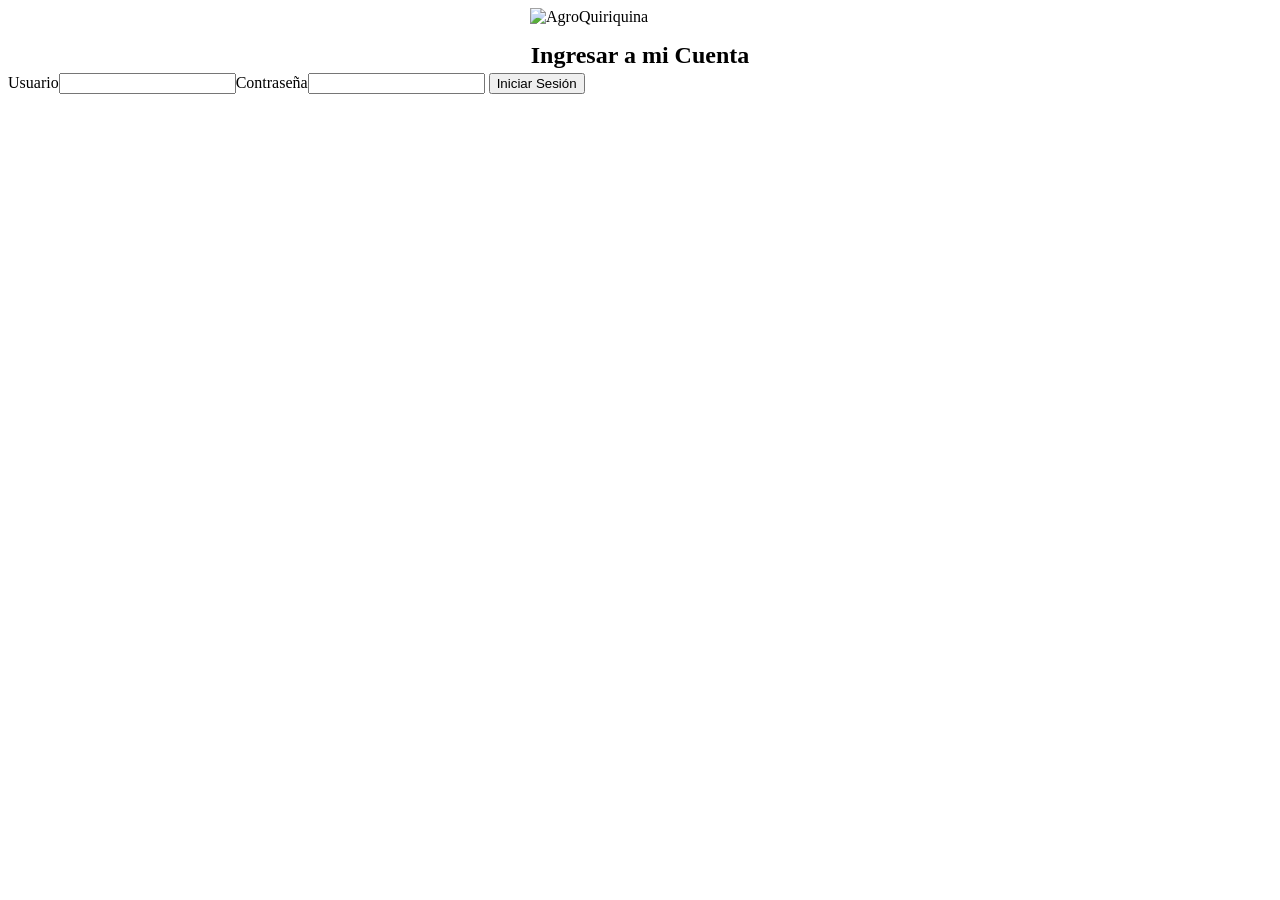
==== commit d34a33d9: "modificacion logo e icono app" ====
--- a/frontend/index.html
+++ b/frontend/index.html
@@ -5,6 +5,8 @@
   <meta name="viewport" content="width=device-width,initial-scale=1">
   <meta name="theme-color" content="#0f8b7d">
   <link rel="manifest" href="/static/manifest.json">
+  <link rel="icon" type="image/png" href="/static/icons/icon-192.png">
+  <link rel="apple-touch-icon" href="/static/icons/icon-192.png">
   <link rel="stylesheet" href="/static/css/style.css">
   <link rel="stylesheet" href="https://cdn.jsdelivr.net/npm/bootstrap-icons@1.11.3/font/bootstrap-icons.css">
   <title>AgroQuiriquina</title>
@@ -67,16 +69,16 @@
   ls.del('tok');ls.del('me');S.tok=S.me=null;location.hash='';login()}
 
 function login(msg){
-  $('#app').innerHTML=`<main class="lg"><div class="card"><h2><i class="bi bi-basket2-fill"></i> AgroQuiriquina</h2><p>Ingresa con tu usuario</p>
-  <label>Usuario</label><input id="u" autocapitalize="none" autocomplete="username"><label>Clave</label><input id="p" type="password" autocomplete="current-password">
-  <button class="btn" id="go">Entrar</button><p id="em" style="color:#c62828">${msg?esc(msg):''}</p></div></main>`;
+  $('#app').innerHTML=`<main class="lg"><div class="card"><img src="/static/icons/logo.png" alt="AgroQuiriquina" style="display:block;width:100%;max-width:220px;height:auto;margin:0 auto 16px"><h2 style="margin:0 0 4px;text-align:center">Ingresar a mi Cuenta</h2>
+  <label>Usuario</label><input id="u" autocapitalize="none" autocomplete="username"><label>Contraseña</label><input id="p" type="password" autocomplete="current-password">
+  <button class="btn" id="go">Iniciar Sesión</button><p id="em" style="color:#c62828">${msg?esc(msg):''}</p></div></main>`;
   $('#go').onclick=async()=>{try{
   const r=await fetch('/api/v1/auth/token/',{method:'POST',headers:{'Content-Type':'application/json'},body:JSON.stringify({username:$('#u').value.trim(),password:$('#p').value})});
   if(!r.ok)throw new Error(r.status===401?'Usuario o clave incorrectos':'Error '+r.status);
   S.tok=await r.json();ls.set('tok',S.tok);S.me=await api('/me/');ls.set('me',S.me);start()}catch(e){$('#em').innerHTML=e.name==='TypeError'?'<i class="bi bi-wifi-off"></i> Necesitas conexión para entrar la primera vez':esc(e.message)}}}
 
 function start(){
-  $('#app').innerHTML=`<div class="shell"><aside class="side"><div class="brand"><i class="bi bi-basket2-fill"></i> AgroQuiriquina</div><nav>${MENU.filter(m=>can(m[0])).map(m=>`<a href="#/${m[0]}" data-n="${m[0]}"><b>${m[1]}</b><span>${m[2]}</span></a>`).join('')}</nav></aside>
+  $('#app').innerHTML=`<div class="shell"><aside class="side"><div class="brand"><img src="/static/icons/logo.png" alt="" style="height:28px;vertical-align:middle"> AgroQuiriquina</div><nav>${MENU.filter(m=>can(m[0])).map(m=>`<a href="#/${m[0]}" data-n="${m[0]}"><b>${m[1]}</b><span>${m[2]}</span></a>`).join('')}</nav></aside>
   <div class="cont"><header class="top"><div id="crumb"></div><span id="st" data-a="sync" role="button" tabindex="0"></span><button class="btn sm sec" data-a="logout" style="margin:0">Salir</button></header><main></main></div></div>`;
   stat();go();sync(false)}
 
